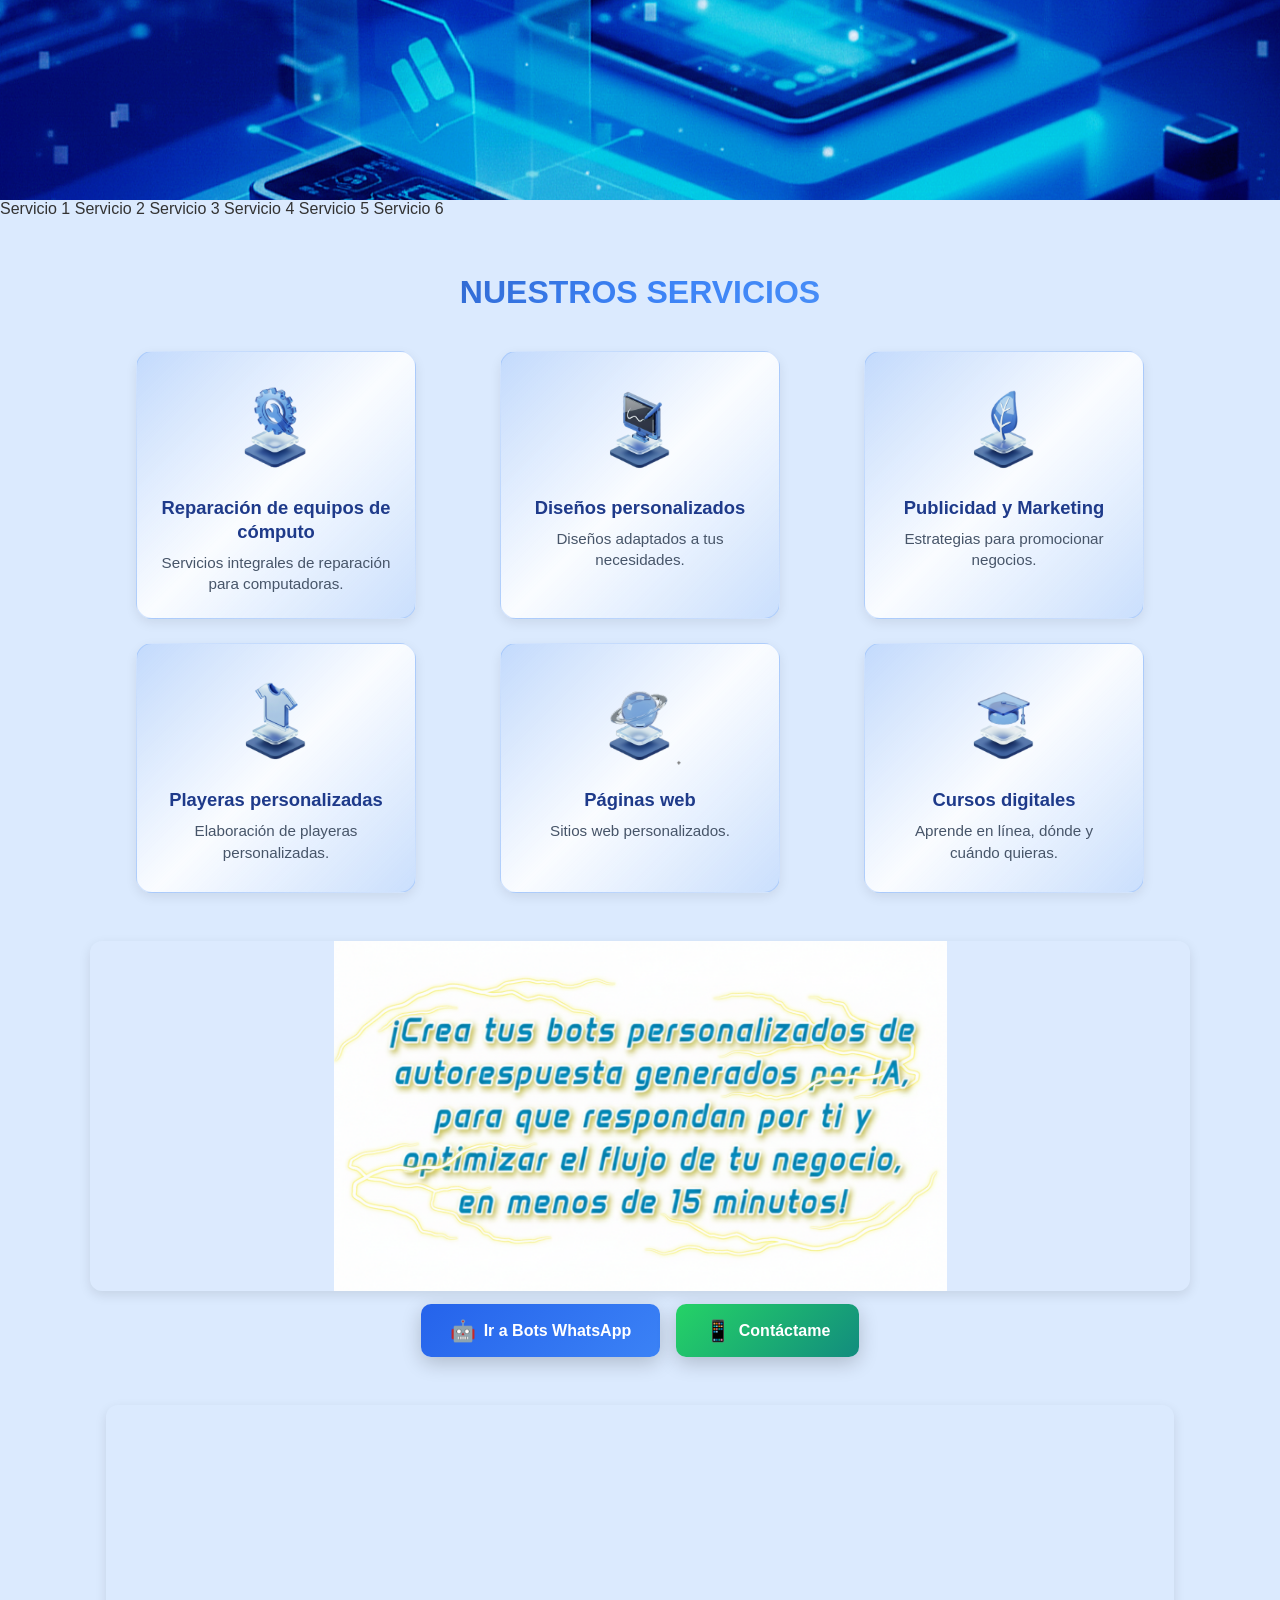
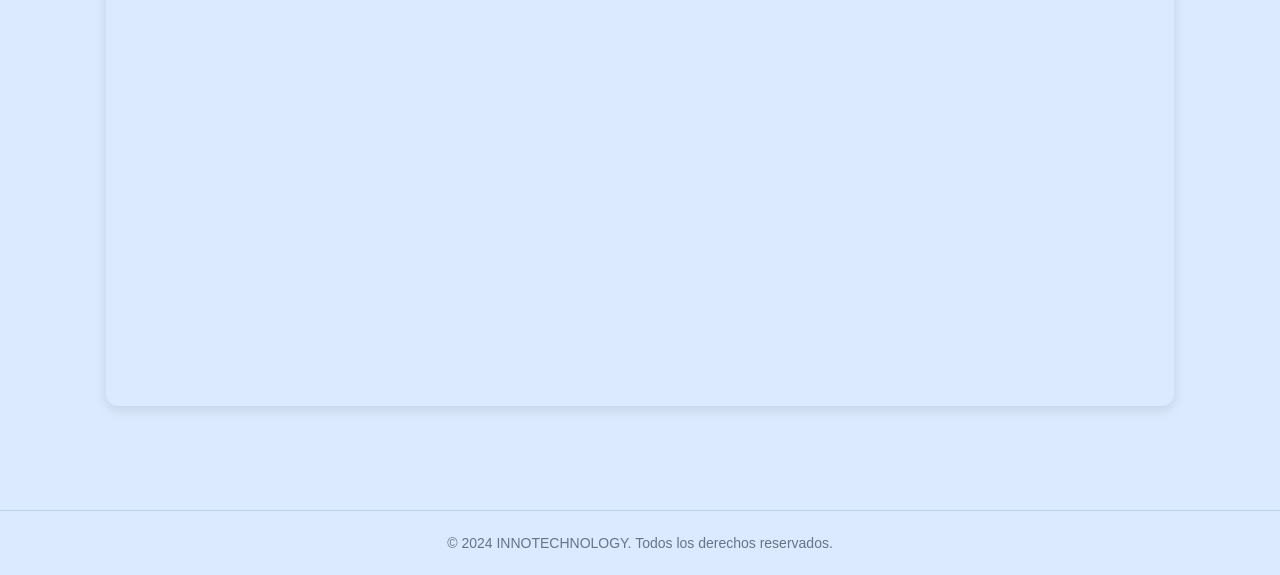
==== index.html @ 69452b07 "Refactor index.html with navigation and lazy loading Added navigation buttons for services and impro" ====
<!DOCTYPE html>
<html lang="es">
  <head>
    <meta charset="UTF-8" />
    <meta name="viewport" content="width=device-width, initial-scale=1.0" />
    <title>Innotechnology</title>
    <link rel="stylesheet" href="styles.css" />
  </head>
  <body>
    <div class="contenedor-principal">

      <!-- HEADER -->
      <header
        class="header-principal"
        style="
          background-image: url(Multimediaindex/header.png);
          background-size: cover;
          background-position: center;
        "
      ></header>

      <!-- BOTONES DE SERVICIOS DEBAJO DEL HEADER -->
      <nav class="nav-servicios">
        <a href="Servicios.html" class="nav-btn">Servicio 1</a>
        <a href="Diseños.html"   class="nav-btn">Servicio 2</a>
        <a href="Marketing.html" class="nav-btn">Servicio 3</a>
        <a href="Playeras.html"  class="nav-btn">Servicio 4</a>
        <a href="Paginas.html"   class="nav-btn">Servicio 5</a>
        <a href="Cursos.html"    class="nav-btn">Servicio 6</a>
      </nav>

      <!-- MAIN -->
      <main class="main-content">

        <!-- TÍTULO -->
        <div class="titulo-seccion">
          <h2 class="titulo-servicios">NUESTROS SERVICIOS</h2>
        </div>

        <!-- GRID DE SERVICIOS -->
        <div class="grid-servicios">

          <a href="Servicios.html" class="card-servicio">
            <div class="card-inner">
              <div class="card-mirror"></div>
              <img src="Multimediaindex/Reparacionespc.png"        alt="Servicio 1" class="card-imagen" loading="lazy" />
              <h3 class="card-titulo">Reparación de equipos de cómputo</h3>
              <p class="card-descripcion">Servicios integrales de reparación para computadoras.</p>
            </div>
          </a>

          <a href="Diseños.html" class="card-servicio">
            <div class="card-inner">
              <div class="card-mirror"></div>
              <img src="Multimediaindex/Diseñosperzonalizados.png" alt="Servicio 2" class="card-imagen" loading="lazy" />
              <h3 class="card-titulo">Diseños personalizados</h3>
              <p class="card-descripcion">Diseños adaptados a tus necesidades.</p>
            </div>
          </a>

          <a href="Marketing.html" class="card-servicio">
            <div class="card-inner">
              <div class="card-mirror"></div>
              <img src="Multimediaindex/Publicidadymarketing.png"  alt="Servicio 3" class="card-imagen" loading="lazy" />
              <h3 class="card-titulo">Publicidad y Marketing</h3>
              <p class="card-descripcion">Estrategias para promocionar negocios.</p>
            </div>
          </a>

          <a href="Playeras.html" class="card-servicio">
            <div class="card-inner">
              <div class="card-mirror"></div>
              <img src="Multimediaindex/Playerassublimadas.png"    alt="Servicio 4" class="card-imagen" loading="lazy" />
              <h3 class="card-titulo">Playeras personalizadas</h3>
              <p class="card-descripcion">Elaboración de playeras personalizadas.</p>
            </div>
          </a>

          <a href="Paginas.html" class="card-servicio">
            <div class="card-inner">
              <div class="card-mirror"></div>
              <img src="Multimediaindex/Paginasweb.png"            alt="Servicio 5" class="card-imagen" loading="lazy" />
              <h3 class="card-titulo">Páginas web</h3>
              <p class="card-descripcion">Sitios web personalizados.</p>
            </div>
          </a>

          <a href="Cursos.html" class="card-servicio">
            <div class="card-inner">
              <div class="card-mirror"></div>
              <img src="Multimediaindex/Cursosdigitales.png"       alt="Servicio 6" class="card-imagen" loading="lazy" />
              <h3 class="card-titulo">Cursos digitales</h3>
              <p class="card-descripcion">Aprende en línea, dónde y cuándo quieras.</p>
            </div>
          </a>

        </div>
        <!-- FIN GRID -->

        <!-- CARRUSEL BANNER -->
        <section class="banner-container">
          <div class="banner-slide active" style="background-image: url(Multimediaindex/Banner1.jpg)"></div>
          <div class="banner-slide"        style="background-image: url(Multimediaindex/Banner2.jpg)"></div>
        </section>

        <!-- BOTONES BANNER -->
        <div class="botones-container">
          <a href="Botswhats.html" class="boton boton-bots">
            <span class="boton-icono">🤖</span>
            <span>Ir a Bots WhatsApp</span>
          </a>
          <a href="https://wa.me/524791449771" target="_blank" class="boton boton-whatsapp">
            <span class="boton-icono">📱</span>
            <span>Contáctame</span>
          </a>
        </div>

        <!-- VIDEO -->
        <section class="video-container">
          <div class="video-responsive">
            <iframe
              class="video-block"
              src="https://www.youtube.com/embed/8_dwAbOvHZw?autoplay=1&mute=1&loop=1&playlist=8_dwAbOvHZw&controls=0"
              frameborder="0"
              allow="accelerometer; autoplay; clipboard-write; encrypted-media; gyroscope; picture-in-picture"
              allowfullscreen
              loading="lazy"
              referrerpolicy="strict-origin-when-cross-origin"
            ></iframe>
          </div>
        </section>

      </main>

      <!-- FOOTER -->
      <footer class="footer-principal">
        &copy; 2024 INNOTECHNOLOGY. Todos los derechos reservados.
      </footer>

    </div>

    <script>
      // Carrusel banner
      const slides = document.querySelectorAll(".banner-slide");
      let current = 0;
      setInterval(() => {
        slides[current].classList.remove("active");
        current = (current + 1) % slides.length;
        slides[current].classList.add("active");
      }, 5000);

      // Animación de entrada de cards al hacer scroll
      const cards = document.querySelectorAll(".card-servicio");
      const observer = new IntersectionObserver((entries) => {
        entries.forEach(entry => {
          if (entry.isIntersecting) {
            entry.target.classList.add("visible");
            observer.unobserve(entry.target);
          }
        });
      }, { threshold: 0.15 });
      cards.forEach(c => observer.observe(c));
    </script>
  </body>
</html>
---- styles.css ----
/* ===========================
   RESET BÁSICO
   =========================== */
* {
  margin: 0;
  padding: 0;
  box-sizing: border-box;
}

html,
body {
  height: 100%;
  width: 100%;
}

body {
  font-family: Arial, Helvetica, sans-serif;
  background: #ffffff; /* Fondo azul claro uniforme */
  color: #333;
  overflow-x: hidden;
}

a {
  text-decoration: none;
  color: inherit;
}

/* ===========================
   CONTENEDOR PRINCIPAL
   =========================== */
.contenedor-principal {
  min-height: 100vh;
  width: 100%;
  background: #dbeafe; /* Asegura fondo uniforme */
}

/* ===========================
   HEADER
   =========================== */
.header-principal {
  height: 200px;
  width: 100%;
  overflow: hidden;
  background-size: cover;
  background-position: center;
  display: block;
}

/* ===========================
   MAIN CONTENT
   =========================== */
.main-content {
  padding: 1.5rem 1rem;
  width: 100%;
  max-width: 1200px;
  margin: 0 auto;
}

/* ===========================
   TÍTULO PRINCIPAL
   =========================== */
.titulo-seccion {
  text-align: center;
  margin: 2rem 0 2.5rem 0;
}

.titulo-servicios {
  font-size: 2rem;
  font-weight: 900;
  background: linear-gradient(135deg, #1e3a8a 0%, #3b82f6 50%, #60a5fa 100%);
  -webkit-background-clip: text;
  -webkit-text-fill-color: transparent;
  background-clip: text;
}

/* ===========================
   GRID DE SERVICIOS - CORREGIDO ✅
   =========================== */
.grid-servicios {
  display: grid;
  grid-template-columns: 1fr; /* 1 columna en móvil */
  gap: 1.5rem;
  max-width: 1100px;
  margin: 0 auto 3rem auto;
  padding: 0 1rem;
}

@media (min-width: 768px) {
  .grid-servicios {
    grid-template-columns: repeat(2, 1fr);
    gap: 1.5rem;
  }
}

@media (min-width: 1024px) {
  .grid-servicios {
    grid-template-columns: repeat(3, 1fr);
    gap: 1.5rem;
  }
}

/* ===========================
   CARDS DE SERVICIOS - MEJORADAS ✅
   =========================== */
.card-servicio {
  width: 100%;
  max-width: 100%; /* Ocupa todo el ancho en móvil */
  margin: 0 auto;
  background: linear-gradient(
    135deg,
    rgba(59, 130, 246, 0.15) 0%,
    rgba(255, 255, 255, 0.85) 50%,
    rgba(59, 130, 246, 0.1) 100%
  );
  border-radius: 1rem;
  padding: 1.5rem;
  text-align: center;
  transition: transform 0.3s ease, box-shadow 0.3s ease;
  box-shadow: 0 4px 12px rgba(0, 0, 0, 0.08);
  border: 1px solid rgba(59, 130, 246, 0.2);
  display: flex;
  flex-direction: column;
  align-items: center;
  min-height: 250px;
}

@media (min-width: 768px) {
  .card-servicio {
    max-width: 280px; /* Tamaño controlado en tablets y desktop */
  }
}

.card-servicio:hover {
  transform: translateY(-8px) scale(1.02);
  box-shadow: 0 8px 24px rgba(0, 0, 0, 0.12);
}

.card-imagen {
  width: 100px;
  height: 100px;
  margin-bottom: 1rem;
  object-fit: contain;
}

.card-titulo {
  font-size: 1.15rem;
  font-weight: 800;
  color: #1e3a8a;
  margin-bottom: 0.5rem;
  line-height: 1.3;
}

.card-descripcion {
  font-size: 0.95rem;
  color: #475569;
  line-height: 1.4;
}

/* ===========================
   BANNER CON CARRUSEL - OPTIMIZADO ✅
   =========================== */
.banner-container {
  position: relative;
  width: 100%;
  max-width: 1100px;
  height: 180px; /* Altura más proporcional en móvil */
  margin: 2rem auto 0.5rem auto;
  border-radius: 12px;
  overflow: hidden;
  box-shadow: 0 4px 12px rgba(0, 0, 0, 0.1);
  background-color: transparent;
}

@media (min-width: 768px) {
  .banner-container {
    height: 280px; /* Más proporcional */
  }
}

@media (min-width: 1024px) {
  .banner-container {
    height: 350px; /* Proporción similar al video */
  }
}

.banner-slide {
  position: absolute;
  top: 0;
  left: 0;
  width: 100%;
  height: 100%;
  background-size: contain;
  background-position: center;
  background-repeat: no-repeat;
  background-color: rgba(219, 234, 254, 0.1);
  opacity: 0;
  transition: opacity 1s ease-in-out;
}

.banner-slide.active {
  opacity: 1;
}

/* ===========================
   BOTONES DEBAJO DEL BANNER
   =========================== */
.botones-container {
  display: flex;
  flex-wrap: wrap;
  justify-content: center;
  align-items: center;
  gap: 1rem;
  margin: 0.8rem auto 3rem auto;
  max-width: 1100px;
  padding: 0 1rem;
}

.boton {
  display: inline-flex;
  align-items: center;
  justify-content: center;
  gap: 0.5rem;
  padding: 0.9rem 1.8rem;
  font-size: 1rem;
  font-weight: 700;
  color: white;
  border-radius: 10px;
  transition: all 0.3s ease;
  box-shadow: 0 6px 20px rgba(0, 0, 0, 0.2);
  cursor: pointer;
}

.boton:hover {
  transform: translateY(-4px);
  box-shadow: 0 10px 30px rgba(0, 0, 0, 0.3);
}

.boton-icono {
  font-size: 1.3rem;
}

.boton-bots {
  background: linear-gradient(135deg, #2563eb 0%, #3b82f6 100%);
}

.boton-bots:hover {
  background: linear-gradient(135deg, #1d4ed8 0%, #2563eb 100%);
}

.boton-whatsapp {
  background: linear-gradient(135deg, #25d366 0%, #128c7e 100%);
}

.boton-whatsapp:hover {
  background: linear-gradient(135deg, #20ba5a 0%, #0e7a6a 100%);
}

/* ===========================
   VIDEO
   =========================== */
.video-container {
  max-width: 1100px;
  margin: 0 auto 3rem auto;
  padding: 0 1rem;
}

.video-responsive {
  position: relative;
  padding-bottom: 56.25%; /* Proporción 16:9 */
  height: 0;
  overflow: hidden;
  border-radius: 12px;
  box-shadow: 0 4px 12px rgba(0, 0, 0, 0.1);
}

.video-responsive iframe,
.video-block {
  position: absolute;
  top: 0;
  left: 0;
  width: 100%;
  height: 100%;
  border: 0;
  border-radius: 12px;
}

/* ===========================
   FOOTER
   =========================== */
.footer-principal {
  text-align: center;
  padding: 1.5rem;
  font-size: 0.875rem;
  color: #64748b;
  border-top: 1px solid rgba(59, 130, 246, 0.2);
  background: #dbeafe;
  margin-top: 2rem;
}
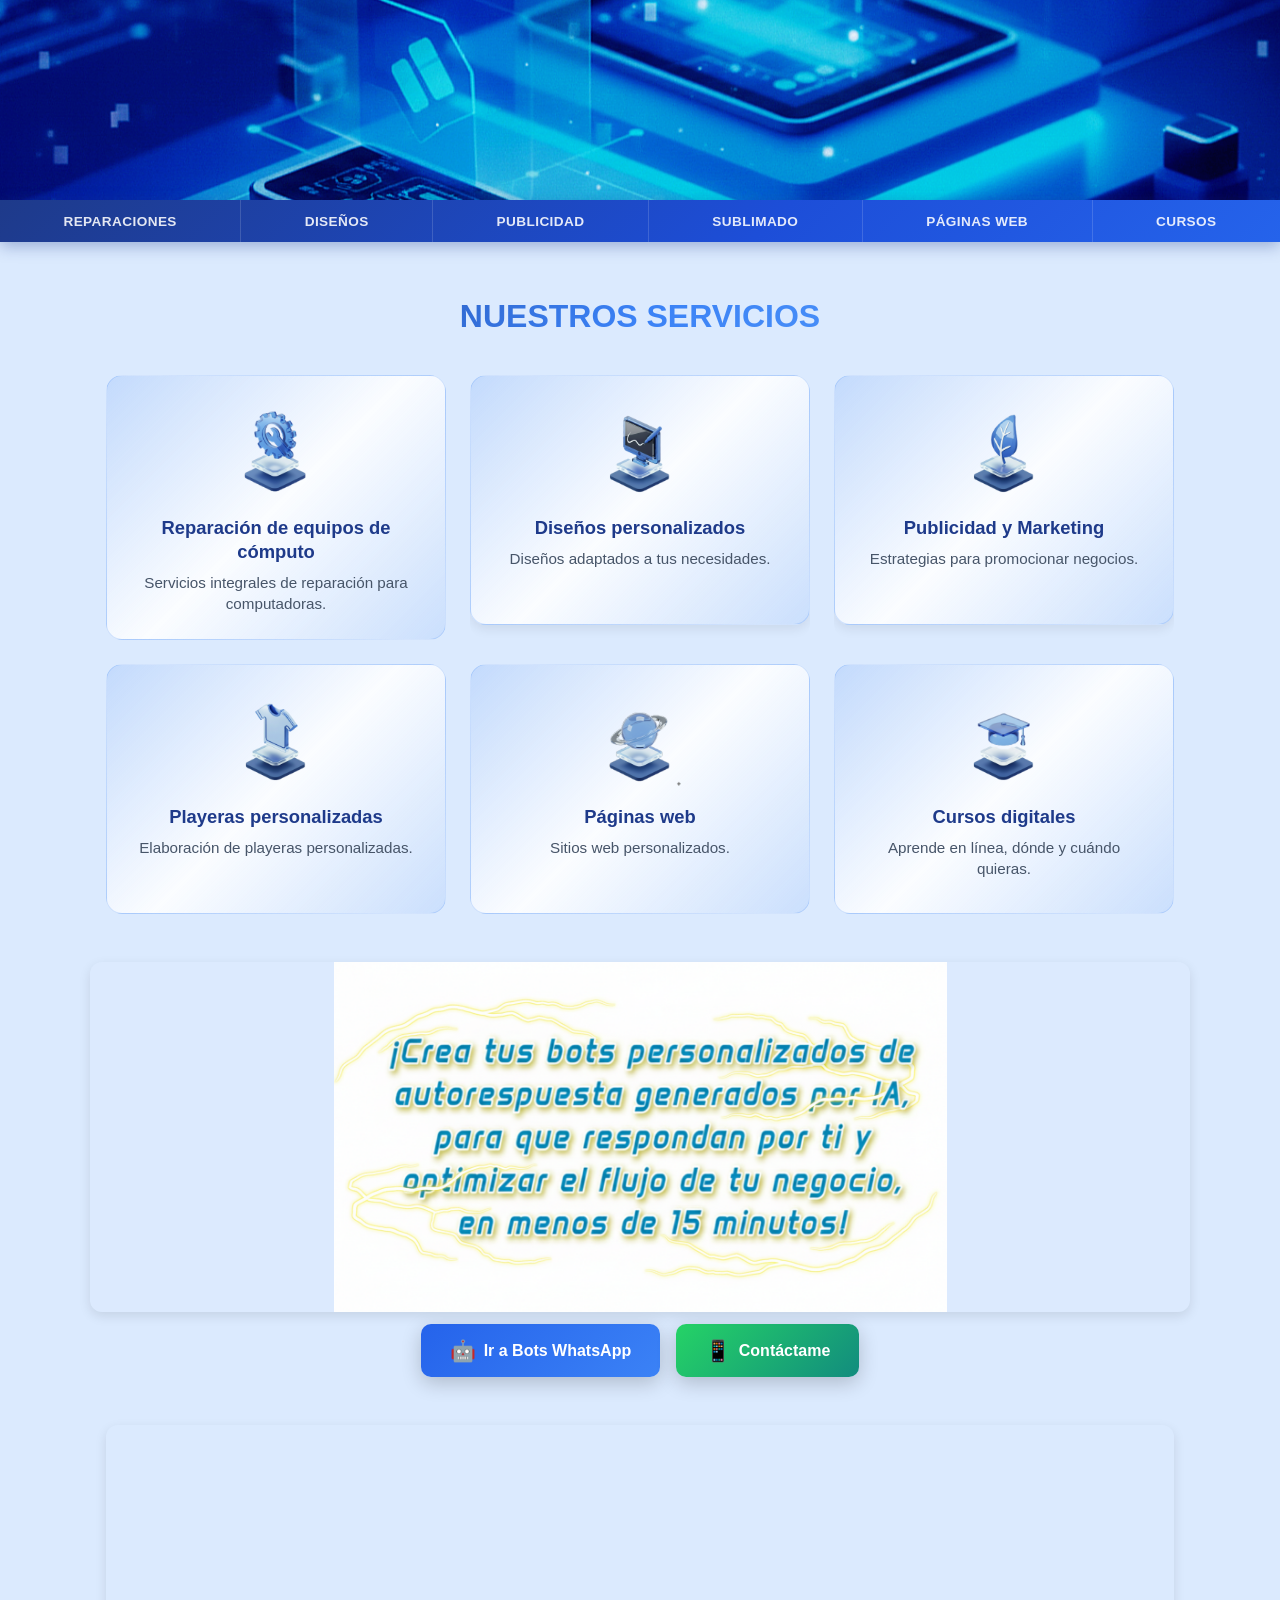
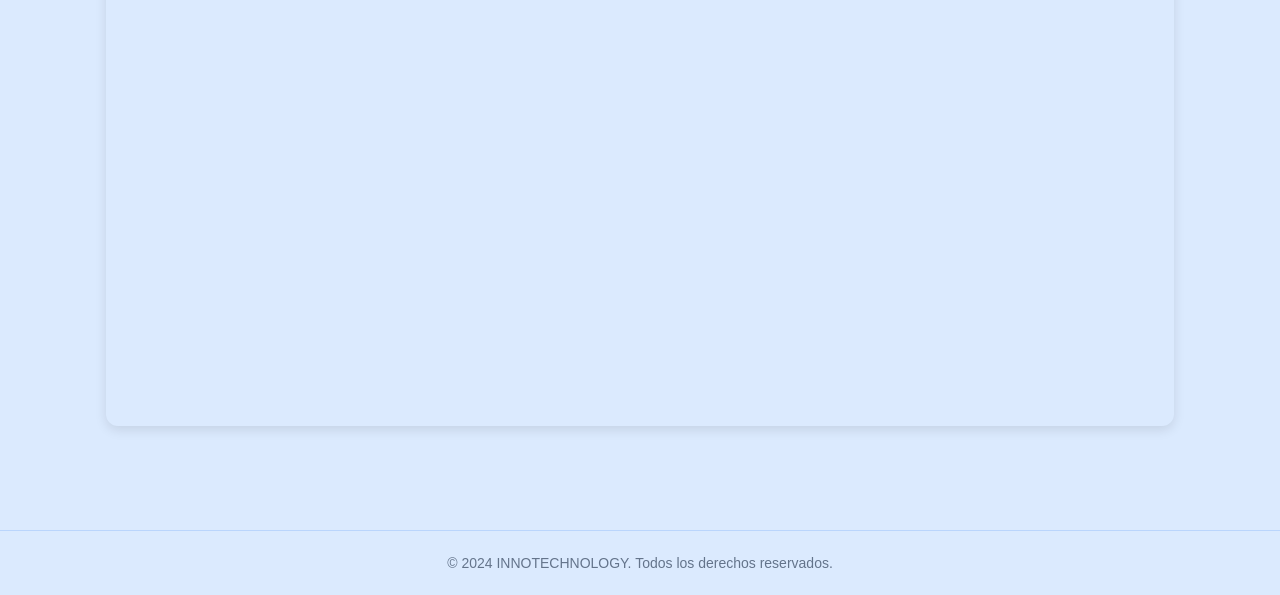
==== commit 9ad186d7: "Fix HTML encoding issues in index.html" ====
--- a/index.html
+++ b/index.html
@@ -21,12 +21,12 @@
 
       <!-- BOTONES DE SERVICIOS DEBAJO DEL HEADER -->
       <nav class="nav-servicios">
-        <a href="Servicios.html" class="nav-btn">Servicio 1</a>
-        <a href="Diseños.html"   class="nav-btn">Servicio 2</a>
-        <a href="Marketing.html" class="nav-btn">Servicio 3</a>
-        <a href="Playeras.html"  class="nav-btn">Servicio 4</a>
-        <a href="Paginas.html"   class="nav-btn">Servicio 5</a>
-        <a href="Cursos.html"    class="nav-btn">Servicio 6</a>
+        <a href="Servicios.html" class="nav-btn">Reparaciones</a>
+        <a href="Diseños.html"   class="nav-btn">Diseños</a>
+        <a href="Marketing.html" class="nav-btn">Publicidad</a>
+        <a href="Playeras.html"  class="nav-btn">Sublimado</a>
+        <a href="Paginas.html"   class="nav-btn">Páginas web</a>
+        <a href="Cursos.html"    class="nav-btn">Cursos</a>
       </nav>
 
       <!-- MAIN -->
--- a/styles.css
+++ b/styles.css
@@ -7,15 +7,14 @@
   box-sizing: border-box;
 }
 
-html,
-body {
+html, body {
   height: 100%;
   width: 100%;
 }
 
 body {
   font-family: Arial, Helvetica, sans-serif;
-  background: #ffffff; /* Fondo azul claro uniforme */
+  background: #ffffff;
   color: #333;
   overflow-x: hidden;
 }
@@ -31,7 +30,7 @@
 .contenedor-principal {
   min-height: 100vh;
   width: 100%;
-  background: #dbeafe; /* Asegura fondo uniforme */
+  background: #dbeafe;
 }
 
 /* ===========================
@@ -44,6 +43,76 @@
   background-size: cover;
   background-position: center;
   display: block;
+}
+
+/* ===========================
+   NAV DE SERVICIOS (debajo del header)
+   =========================== */
+.nav-servicios {
+  width: 100%;
+  background: linear-gradient(135deg, #1e3a8a 0%, #1d4ed8 60%, #2563eb 100%);
+  display: flex;
+  flex-wrap: nowrap;
+  overflow-x: auto;
+  gap: 0;
+  padding: 0;
+  /* oculta scrollbar pero permite scroll horizontal en móvil */
+  scrollbar-width: none;
+  -ms-overflow-style: none;
+  box-shadow: 0 4px 16px rgba(30, 58, 138, 0.35);
+}
+
+.nav-servicios::-webkit-scrollbar {
+  display: none;
+}
+
+.nav-btn {
+  flex: 1 0 auto;
+  min-width: max-content;
+  padding: 0.75rem 1.1rem;
+  font-size: 0.78rem;
+  font-weight: 700;
+  color: rgba(255,255,255,0.88);
+  text-align: center;
+  letter-spacing: 0.03em;
+  text-transform: uppercase;
+  border-right: 1px solid rgba(255,255,255,0.15);
+  transition: background 0.25s ease, color 0.25s ease, transform 0.2s ease;
+  position: relative;
+  white-space: nowrap;
+}
+
+.nav-btn:last-child {
+  border-right: none;
+}
+
+.nav-btn::after {
+  content: '';
+  position: absolute;
+  bottom: 0;
+  left: 50%;
+  transform: translateX(-50%) scaleX(0);
+  width: 70%;
+  height: 3px;
+  background: #60a5fa;
+  border-radius: 2px 2px 0 0;
+  transition: transform 0.25s ease;
+}
+
+.nav-btn:hover {
+  background: rgba(255,255,255,0.12);
+  color: #ffffff;
+}
+
+.nav-btn:hover::after {
+  transform: translateX(-50%) scaleX(1);
+}
+
+@media (min-width: 600px) {
+  .nav-btn {
+    font-size: 0.85rem;
+    padding: 0.85rem 1.4rem;
+  }
 }
 
 /* ===========================
@@ -74,11 +143,11 @@
 }
 
 /* ===========================
-   GRID DE SERVICIOS - CORREGIDO ✅
+   GRID DE SERVICIOS
    =========================== */
 .grid-servicios {
   display: grid;
-  grid-template-columns: 1fr; /* 1 columna en móvil */
+  grid-template-columns: 1fr;
   gap: 1.5rem;
   max-width: 1100px;
   margin: 0 auto 3rem auto;
@@ -88,58 +157,123 @@
 @media (min-width: 768px) {
   .grid-servicios {
     grid-template-columns: repeat(2, 1fr);
-    gap: 1.5rem;
   }
 }
 
 @media (min-width: 1024px) {
   .grid-servicios {
     grid-template-columns: repeat(3, 1fr);
-    gap: 1.5rem;
   }
 }
 
 /* ===========================
-   CARDS DE SERVICIOS - MEJORADAS ✅
+   CARDS — ENTRADA ANIMADA
    =========================== */
 .card-servicio {
   width: 100%;
-  max-width: 100%; /* Ocupa todo el ancho en móvil */
-  margin: 0 auto;
+  border-radius: 1rem;
+  overflow: hidden;
+  display: block;
+  /* entrada: empieza invisible y desplazada */
+  opacity: 0;
+  transform: translateY(30px);
+  transition: opacity 0.5s ease, transform 0.5s ease;
+}
+
+.card-servicio.visible {
+  opacity: 1;
+  transform: translateY(0);
+}
+
+/* Retraso escalonado para cada card */
+.card-servicio:nth-child(1) { transition-delay: 0.05s; }
+.card-servicio:nth-child(2) { transition-delay: 0.12s; }
+.card-servicio:nth-child(3) { transition-delay: 0.19s; }
+.card-servicio:nth-child(4) { transition-delay: 0.26s; }
+.card-servicio:nth-child(5) { transition-delay: 0.33s; }
+.card-servicio:nth-child(6) { transition-delay: 0.40s; }
+
+/* ===========================
+   CARD INNER — EFECTO ESPEJO
+   =========================== */
+.card-inner {
+  position: relative;
   background: linear-gradient(
     135deg,
     rgba(59, 130, 246, 0.15) 0%,
-    rgba(255, 255, 255, 0.85) 50%,
-    rgba(59, 130, 246, 0.1) 100%
+    rgba(255, 255, 255, 0.88) 50%,
+    rgba(59, 130, 246, 0.10) 100%
   );
   border-radius: 1rem;
   padding: 1.5rem;
   text-align: center;
-  transition: transform 0.3s ease, box-shadow 0.3s ease;
+  border: 1px solid rgba(59, 130, 246, 0.2);
   box-shadow: 0 4px 12px rgba(0, 0, 0, 0.08);
-  border: 1px solid rgba(59, 130, 246, 0.2);
+  min-height: 250px;
   display: flex;
   flex-direction: column;
   align-items: center;
-  min-height: 250px;
-}
-
-@media (min-width: 768px) {
-  .card-servicio {
-    max-width: 280px; /* Tamaño controlado en tablets y desktop */
-  }
-}
-
-.card-servicio:hover {
+  overflow: hidden;
+  transition: transform 0.35s ease, box-shadow 0.35s ease;
+}
+
+/* Reflejo tipo espejo: franja brillante que cruza la card */
+.card-mirror {
+  position: absolute;
+  top: -60%;
+  left: -75%;
+  width: 55%;
+  height: 200%;
+  background: linear-gradient(
+    105deg,
+    rgba(255,255,255,0)   0%,
+    rgba(255,255,255,0.55) 50%,
+    rgba(255,255,255,0)   100%
+  );
+  transform: skewX(-15deg);
+  pointer-events: none;
+  opacity: 0;
+  transition: opacity 0.1s;
+  /* animación automática en loop */
+  animation: mirrorSweep 4s ease-in-out infinite;
+}
+
+@keyframes mirrorSweep {
+  0%   { left: -75%; opacity: 0; }
+  10%  { opacity: 1; }
+  55%  { left: 130%;  opacity: 1; }
+  60%  { opacity: 0; }
+  100% { left: 130%;  opacity: 0; }
+}
+
+/* Cada card con distinto desfase para que no sean todas iguales */
+.card-servicio:nth-child(1) .card-mirror { animation-delay: 0s;    }
+.card-servicio:nth-child(2) .card-mirror { animation-delay: 0.65s; }
+.card-servicio:nth-child(3) .card-mirror { animation-delay: 1.30s; }
+.card-servicio:nth-child(4) .card-mirror { animation-delay: 1.95s; }
+.card-servicio:nth-child(5) .card-mirror { animation-delay: 2.60s; }
+.card-servicio:nth-child(6) .card-mirror { animation-delay: 3.25s; }
+
+/* Hover: levanta la card y acelera el reflejo */
+.card-servicio:hover .card-inner {
   transform: translateY(-8px) scale(1.02);
-  box-shadow: 0 8px 24px rgba(0, 0, 0, 0.12);
-}
-
+  box-shadow: 0 12px 30px rgba(30, 58, 138, 0.18);
+}
+
+.card-servicio:hover .card-mirror {
+  animation-duration: 1.2s;
+}
+
+/* ===========================
+   CONTENIDO INTERNO DE CARD
+   =========================== */
 .card-imagen {
   width: 100px;
   height: 100px;
   margin-bottom: 1rem;
   object-fit: contain;
+  position: relative;
+  z-index: 1;
 }
 
 .card-titulo {
@@ -148,58 +282,47 @@
   color: #1e3a8a;
   margin-bottom: 0.5rem;
   line-height: 1.3;
+  position: relative;
+  z-index: 1;
 }
 
 .card-descripcion {
   font-size: 0.95rem;
   color: #475569;
   line-height: 1.4;
-}
-
-/* ===========================
-   BANNER CON CARRUSEL - OPTIMIZADO ✅
+  position: relative;
+  z-index: 1;
+}
+
+/* ===========================
+   BANNER CARRUSEL
    =========================== */
 .banner-container {
   position: relative;
   width: 100%;
   max-width: 1100px;
-  height: 180px; /* Altura más proporcional en móvil */
+  height: 180px;
   margin: 2rem auto 0.5rem auto;
   border-radius: 12px;
   overflow: hidden;
   box-shadow: 0 4px 12px rgba(0, 0, 0, 0.1);
-  background-color: transparent;
-}
-
-@media (min-width: 768px) {
-  .banner-container {
-    height: 280px; /* Más proporcional */
-  }
-}
-
-@media (min-width: 1024px) {
-  .banner-container {
-    height: 350px; /* Proporción similar al video */
-  }
-}
+}
+
+@media (min-width: 768px)  { .banner-container { height: 280px; } }
+@media (min-width: 1024px) { .banner-container { height: 350px; } }
 
 .banner-slide {
   position: absolute;
-  top: 0;
-  left: 0;
-  width: 100%;
-  height: 100%;
+  inset: 0;
   background-size: contain;
   background-position: center;
   background-repeat: no-repeat;
-  background-color: rgba(219, 234, 254, 0.1);
+  background-color: rgba(219,234,254,0.1);
   opacity: 0;
   transition: opacity 1s ease-in-out;
 }
 
-.banner-slide.active {
-  opacity: 1;
-}
+.banner-slide.active { opacity: 1; }
 
 /* ===========================
    BOTONES DEBAJO DEL BANNER
@@ -208,7 +331,6 @@
   display: flex;
   flex-wrap: wrap;
   justify-content: center;
-  align-items: center;
   gap: 1rem;
   margin: 0.8rem auto 3rem auto;
   max-width: 1100px;
@@ -226,23 +348,20 @@
   color: white;
   border-radius: 10px;
   transition: all 0.3s ease;
-  box-shadow: 0 6px 20px rgba(0, 0, 0, 0.2);
+  box-shadow: 0 6px 20px rgba(0,0,0,0.2);
   cursor: pointer;
 }
 
 .boton:hover {
   transform: translateY(-4px);
-  box-shadow: 0 10px 30px rgba(0, 0, 0, 0.3);
-}
-
-.boton-icono {
-  font-size: 1.3rem;
-}
+  box-shadow: 0 10px 30px rgba(0,0,0,0.3);
+}
+
+.boton-icono { font-size: 1.3rem; }
 
 .boton-bots {
   background: linear-gradient(135deg, #2563eb 0%, #3b82f6 100%);
 }
-
 .boton-bots:hover {
   background: linear-gradient(135deg, #1d4ed8 0%, #2563eb 100%);
 }
@@ -250,7 +369,6 @@
 .boton-whatsapp {
   background: linear-gradient(135deg, #25d366 0%, #128c7e 100%);
 }
-
 .boton-whatsapp:hover {
   background: linear-gradient(135deg, #20ba5a 0%, #0e7a6a 100%);
 }
@@ -266,18 +384,17 @@
 
 .video-responsive {
   position: relative;
-  padding-bottom: 56.25%; /* Proporción 16:9 */
+  padding-bottom: 56.25%;
   height: 0;
   overflow: hidden;
   border-radius: 12px;
-  box-shadow: 0 4px 12px rgba(0, 0, 0, 0.1);
+  box-shadow: 0 4px 12px rgba(0,0,0,0.1);
 }
 
 .video-responsive iframe,
 .video-block {
   position: absolute;
-  top: 0;
-  left: 0;
+  inset: 0;
   width: 100%;
   height: 100%;
   border: 0;
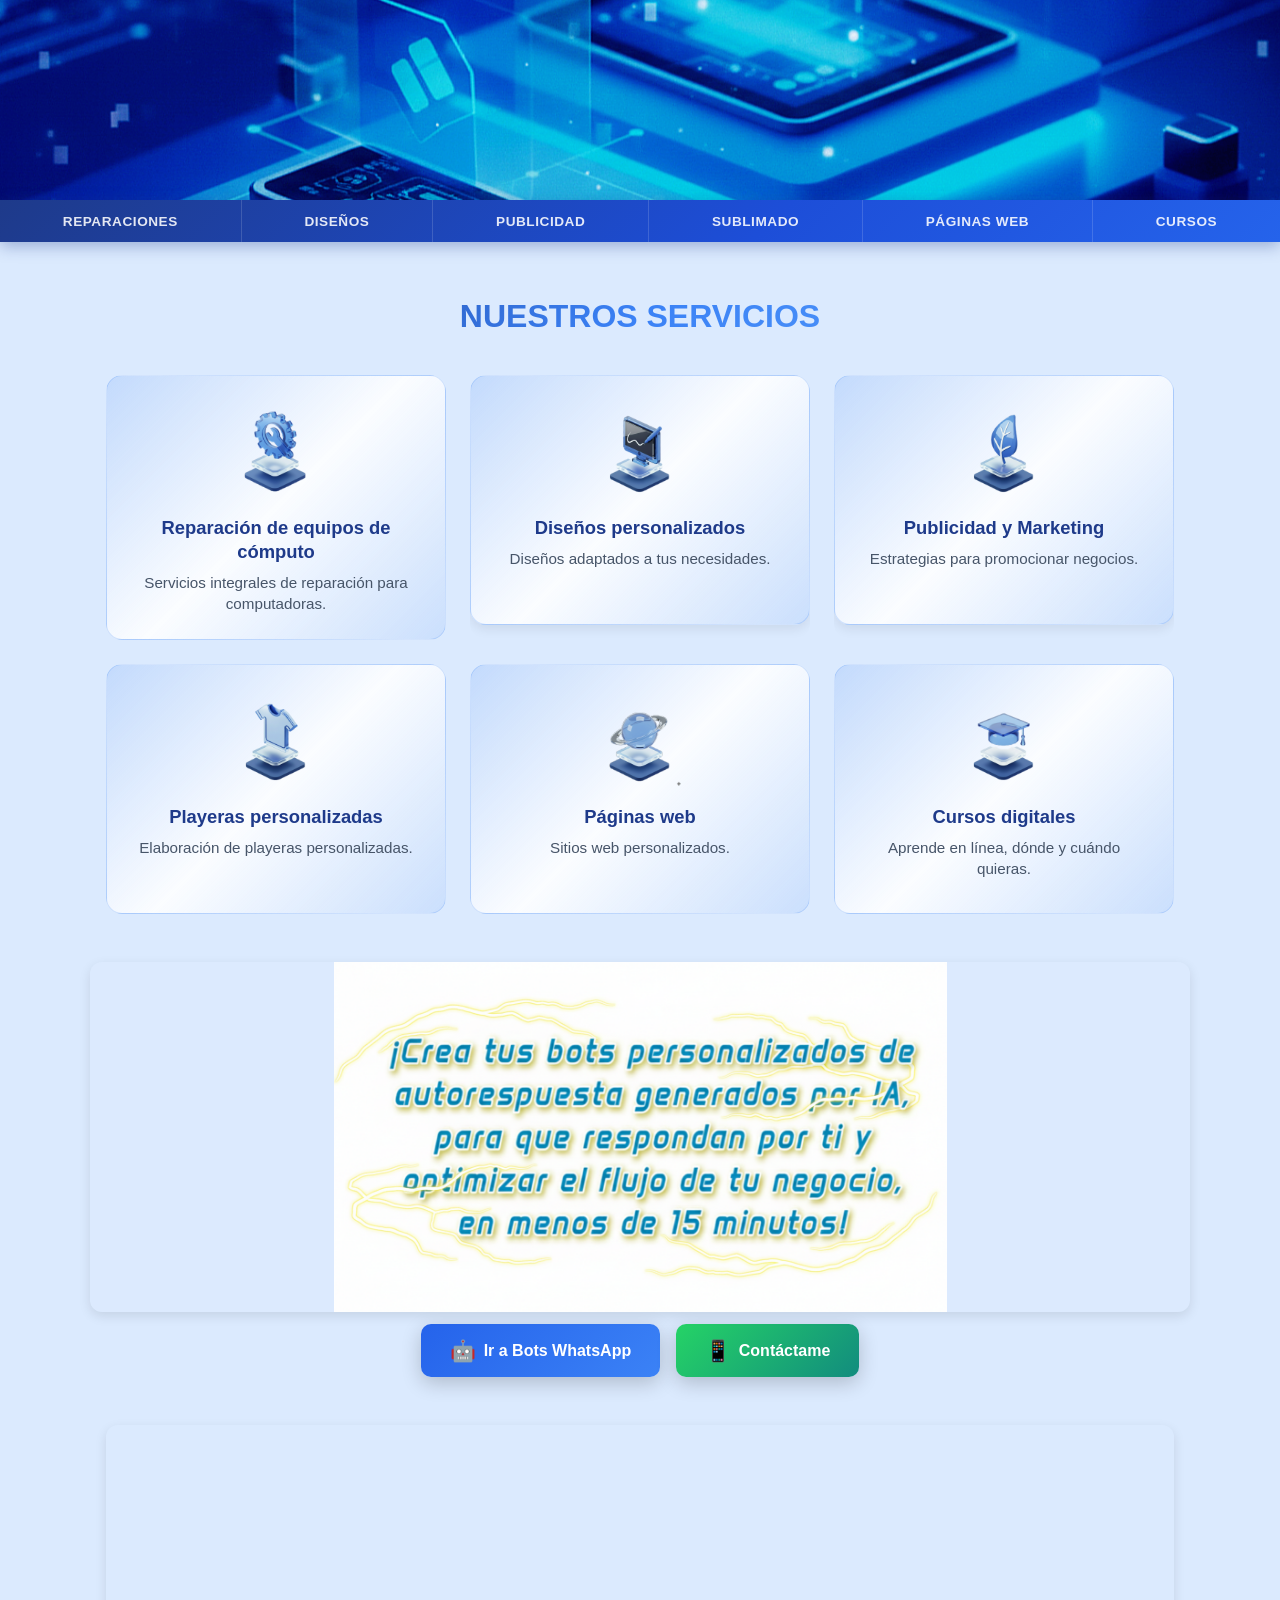
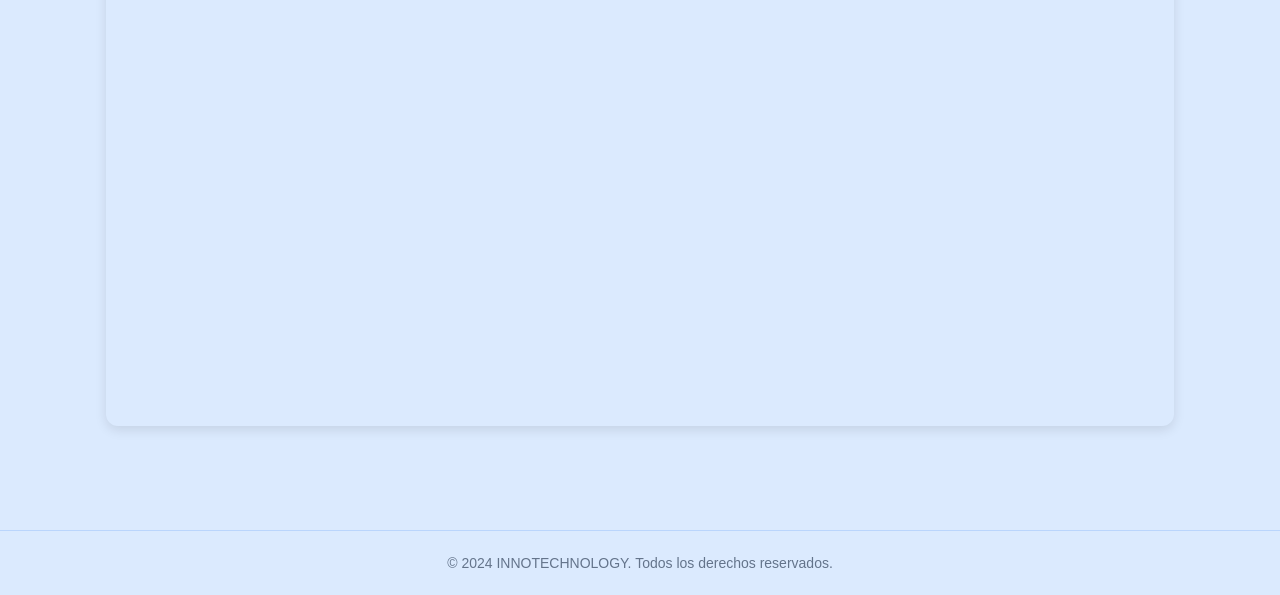
==== commit 6cffb97d: "Add files via upload" ====
--- a/index.html
+++ b/index.html
@@ -1,165 +1,165 @@
-<!DOCTYPE html>
-<html lang="es">
-  <head>
-    <meta charset="UTF-8" />
-    <meta name="viewport" content="width=device-width, initial-scale=1.0" />
-    <title>Innotechnology</title>
-    <link rel="stylesheet" href="styles.css" />
-  </head>
-  <body>
-    <div class="contenedor-principal">
-
-      <!-- HEADER -->
-      <header
-        class="header-principal"
-        style="
-          background-image: url(Multimediaindex/header.png);
-          background-size: cover;
-          background-position: center;
-        "
-      ></header>
-
-      <!-- BOTONES DE SERVICIOS DEBAJO DEL HEADER -->
-      <nav class="nav-servicios">
-        <a href="Servicios.html" class="nav-btn">Reparaciones</a>
-        <a href="Diseños.html"   class="nav-btn">Diseños</a>
-        <a href="Marketing.html" class="nav-btn">Publicidad</a>
-        <a href="Playeras.html"  class="nav-btn">Sublimado</a>
-        <a href="Paginas.html"   class="nav-btn">Páginas web</a>
-        <a href="Cursos.html"    class="nav-btn">Cursos</a>
-      </nav>
-
-      <!-- MAIN -->
-      <main class="main-content">
-
-        <!-- TÍTULO -->
-        <div class="titulo-seccion">
-          <h2 class="titulo-servicios">NUESTROS SERVICIOS</h2>
-        </div>
-
-        <!-- GRID DE SERVICIOS -->
-        <div class="grid-servicios">
-
-          <a href="Servicios.html" class="card-servicio">
-            <div class="card-inner">
-              <div class="card-mirror"></div>
-              <img src="Multimediaindex/Reparacionespc.png"        alt="Servicio 1" class="card-imagen" loading="lazy" />
-              <h3 class="card-titulo">Reparación de equipos de cómputo</h3>
-              <p class="card-descripcion">Servicios integrales de reparación para computadoras.</p>
-            </div>
-          </a>
-
-          <a href="Diseños.html" class="card-servicio">
-            <div class="card-inner">
-              <div class="card-mirror"></div>
-              <img src="Multimediaindex/Diseñosperzonalizados.png" alt="Servicio 2" class="card-imagen" loading="lazy" />
-              <h3 class="card-titulo">Diseños personalizados</h3>
-              <p class="card-descripcion">Diseños adaptados a tus necesidades.</p>
-            </div>
-          </a>
-
-          <a href="Marketing.html" class="card-servicio">
-            <div class="card-inner">
-              <div class="card-mirror"></div>
-              <img src="Multimediaindex/Publicidadymarketing.png"  alt="Servicio 3" class="card-imagen" loading="lazy" />
-              <h3 class="card-titulo">Publicidad y Marketing</h3>
-              <p class="card-descripcion">Estrategias para promocionar negocios.</p>
-            </div>
-          </a>
-
-          <a href="Playeras.html" class="card-servicio">
-            <div class="card-inner">
-              <div class="card-mirror"></div>
-              <img src="Multimediaindex/Playerassublimadas.png"    alt="Servicio 4" class="card-imagen" loading="lazy" />
-              <h3 class="card-titulo">Playeras personalizadas</h3>
-              <p class="card-descripcion">Elaboración de playeras personalizadas.</p>
-            </div>
-          </a>
-
-          <a href="Paginas.html" class="card-servicio">
-            <div class="card-inner">
-              <div class="card-mirror"></div>
-              <img src="Multimediaindex/Paginasweb.png"            alt="Servicio 5" class="card-imagen" loading="lazy" />
-              <h3 class="card-titulo">Páginas web</h3>
-              <p class="card-descripcion">Sitios web personalizados.</p>
-            </div>
-          </a>
-
-          <a href="Cursos.html" class="card-servicio">
-            <div class="card-inner">
-              <div class="card-mirror"></div>
-              <img src="Multimediaindex/Cursosdigitales.png"       alt="Servicio 6" class="card-imagen" loading="lazy" />
-              <h3 class="card-titulo">Cursos digitales</h3>
-              <p class="card-descripcion">Aprende en línea, dónde y cuándo quieras.</p>
-            </div>
-          </a>
-
-        </div>
-        <!-- FIN GRID -->
-
-        <!-- CARRUSEL BANNER -->
-        <section class="banner-container">
-          <div class="banner-slide active" style="background-image: url(Multimediaindex/Banner1.jpg)"></div>
-          <div class="banner-slide"        style="background-image: url(Multimediaindex/Banner2.jpg)"></div>
-        </section>
-
-        <!-- BOTONES BANNER -->
-        <div class="botones-container">
-          <a href="Botswhats.html" class="boton boton-bots">
-            <span class="boton-icono">🤖</span>
-            <span>Ir a Bots WhatsApp</span>
-          </a>
-          <a href="https://wa.me/524791449771" target="_blank" class="boton boton-whatsapp">
-            <span class="boton-icono">📱</span>
-            <span>Contáctame</span>
-          </a>
-        </div>
-
-        <!-- VIDEO -->
-        <section class="video-container">
-          <div class="video-responsive">
-            <iframe
-              class="video-block"
-              src="https://www.youtube.com/embed/8_dwAbOvHZw?autoplay=1&mute=1&loop=1&playlist=8_dwAbOvHZw&controls=0"
-              frameborder="0"
-              allow="accelerometer; autoplay; clipboard-write; encrypted-media; gyroscope; picture-in-picture"
-              allowfullscreen
-              loading="lazy"
-              referrerpolicy="strict-origin-when-cross-origin"
-            ></iframe>
-          </div>
-        </section>
-
-      </main>
-
-      <!-- FOOTER -->
-      <footer class="footer-principal">
-        &copy; 2024 INNOTECHNOLOGY. Todos los derechos reservados.
-      </footer>
-
-    </div>
-
-    <script>
-      // Carrusel banner
-      const slides = document.querySelectorAll(".banner-slide");
-      let current = 0;
-      setInterval(() => {
-        slides[current].classList.remove("active");
-        current = (current + 1) % slides.length;
-        slides[current].classList.add("active");
-      }, 5000);
-
-      // Animación de entrada de cards al hacer scroll
-      const cards = document.querySelectorAll(".card-servicio");
-      const observer = new IntersectionObserver((entries) => {
-        entries.forEach(entry => {
-          if (entry.isIntersecting) {
-            entry.target.classList.add("visible");
-            observer.unobserve(entry.target);
-          }
-        });
-      }, { threshold: 0.15 });
-      cards.forEach(c => observer.observe(c));
-    </script>
-  </body>
-</html>
+<!DOCTYPE html>
+<html lang="es">
+  <head>
+    <meta charset="UTF-8" />
+    <meta name="viewport" content="width=device-width, initial-scale=1.0" />
+    <title>Innotechnology</title>
+    <link rel="stylesheet" href="styles.css" />
+  </head>
+  <body>
+    <div class="contenedor-principal">
+
+      <!-- HEADER -->
+      <header
+        class="header-principal"
+        style="
+          background-image: url(Multimediaindex/header.png);
+          background-size: cover;
+          background-position: center;
+        "
+      ></header>
+
+      <!-- NAV -->
+      <nav class="nav-servicios">
+        <a href="serviciosreparacion.html" class="nav-btn">Reparaciones</a>
+        <a href="Diseñospersonalizados.html" class="nav-btn">Diseños</a>
+        <a href="Publicidadymarketing.html"  class="nav-btn">Publicidad</a>
+        <a href="Sublidadoplayeras.html"     class="nav-btn">Sublimado</a>
+        <a href="Páginasweb.html"            class="nav-btn">Páginas web</a>
+        <a href="Cursosdigitales.html"       class="nav-btn">Cursos</a>
+      </nav>
+
+      <!-- MAIN -->
+      <main class="main-content">
+
+        <!-- TÍTULO -->
+        <div class="titulo-seccion">
+          <h2 class="titulo-servicios">NUESTROS SERVICIOS</h2>
+        </div>
+
+        <!-- GRID DE SERVICIOS -->
+        <div class="grid-servicios">
+
+          <a href="serviciosreparacion.html" class="card-servicio">
+            <div class="card-inner">
+              <div class="card-mirror"></div>
+              <img src="Multimediaindex/Reparacionespc.png" alt="Reparaciones" class="card-imagen" loading="lazy" />
+              <h3 class="card-titulo">Reparación de equipos de cómputo</h3>
+              <p class="card-descripcion">Servicios integrales de reparación para computadoras.</p>
+            </div>
+          </a>
+
+          <a href="Diseñospersonalizados.html" class="card-servicio">
+            <div class="card-inner">
+              <div class="card-mirror"></div>
+              <img src="Multimediaindex/Diseñosperzonalizados.png" alt="Diseños" class="card-imagen" loading="lazy" />
+              <h3 class="card-titulo">Diseños personalizados</h3>
+              <p class="card-descripcion">Diseños adaptados a tus necesidades.</p>
+            </div>
+          </a>
+
+          <a href="Publicidadymarketing.html" class="card-servicio">
+            <div class="card-inner">
+              <div class="card-mirror"></div>
+              <img src="Multimediaindex/Publicidadymarketing.png" alt="Publicidad" class="card-imagen" loading="lazy" />
+              <h3 class="card-titulo">Publicidad y Marketing</h3>
+              <p class="card-descripcion">Estrategias para promocionar negocios.</p>
+            </div>
+          </a>
+
+          <a href="Sublidadoplayeras.html" class="card-servicio">
+            <div class="card-inner">
+              <div class="card-mirror"></div>
+              <img src="Multimediaindex/Playerassublimadas.png" alt="Sublimado" class="card-imagen" loading="lazy" />
+              <h3 class="card-titulo">Playeras personalizadas</h3>
+              <p class="card-descripcion">Elaboración de playeras personalizadas.</p>
+            </div>
+          </a>
+
+          <a href="Páginasweb.html" class="card-servicio">
+            <div class="card-inner">
+              <div class="card-mirror"></div>
+              <img src="Multimediaindex/Paginasweb.png" alt="Páginas web" class="card-imagen" loading="lazy" />
+              <h3 class="card-titulo">Páginas web</h3>
+              <p class="card-descripcion">Sitios web personalizados.</p>
+            </div>
+          </a>
+
+          <a href="Cursosdigitales.html" class="card-servicio">
+            <div class="card-inner">
+              <div class="card-mirror"></div>
+              <img src="Multimediaindex/Cursosdigitales.png" alt="Cursos" class="card-imagen" loading="lazy" />
+              <h3 class="card-titulo">Cursos digitales</h3>
+              <p class="card-descripcion">Aprende en línea, dónde y cuándo quieras.</p>
+            </div>
+          </a>
+
+        </div>
+        <!-- FIN GRID -->
+
+        <!-- CARRUSEL BANNER -->
+        <section class="banner-container">
+          <div class="banner-slide active" style="background-image: url(Multimediaindex/Banner1.jpg)"></div>
+          <div class="banner-slide"        style="background-image: url(Multimediaindex/Banner2.jpg)"></div>
+        </section>
+
+        <!-- BOTONES BANNER -->
+        <div class="botones-container">
+          <a href="Botswhats.html" class="boton boton-bots">
+            <span class="boton-icono">🤖</span>
+            <span>Ir a Bots WhatsApp</span>
+          </a>
+          <a href="https://wa.me/524791449771" target="_blank" class="boton boton-whatsapp">
+            <span class="boton-icono">📱</span>
+            <span>Contáctame</span>
+          </a>
+        </div>
+
+        <!-- VIDEO -->
+        <section class="video-container">
+          <div class="video-responsive">
+            <iframe
+              class="video-block"
+              src="https://www.youtube.com/embed/8_dwAbOvHZw?autoplay=1&mute=1&loop=1&playlist=8_dwAbOvHZw&controls=0"
+              frameborder="0"
+              allow="accelerometer; autoplay; clipboard-write; encrypted-media; gyroscope; picture-in-picture"
+              allowfullscreen
+              loading="lazy"
+              referrerpolicy="strict-origin-when-cross-origin"
+            ></iframe>
+          </div>
+        </section>
+
+      </main>
+
+      <!-- FOOTER -->
+      <footer class="footer-principal">
+        &copy; 2024 INNOTECHNOLOGY. Todos los derechos reservados.
+      </footer>
+
+    </div>
+
+    <script>
+      // Carrusel banner
+      const slides = document.querySelectorAll(".banner-slide");
+      let current = 0;
+      setInterval(() => {
+        slides[current].classList.remove("active");
+        current = (current + 1) % slides.length;
+        slides[current].classList.add("active");
+      }, 5000);
+
+      // Animación de entrada de cards al hacer scroll
+      const cards = document.querySelectorAll(".card-servicio");
+      const observer = new IntersectionObserver((entries) => {
+        entries.forEach(entry => {
+          if (entry.isIntersecting) {
+            entry.target.classList.add("visible");
+            observer.unobserve(entry.target);
+          }
+        });
+      }, { threshold: 0.15 });
+      cards.forEach(c => observer.observe(c));
+    </script>
+  </body>
+</html>
--- a/styles.css
+++ b/styles.css
@@ -1,415 +1,416 @@
-/* ===========================
-   RESET BÁSICO
-   =========================== */
-* {
-  margin: 0;
-  padding: 0;
-  box-sizing: border-box;
-}
-
-html, body {
-  height: 100%;
-  width: 100%;
-}
-
-body {
-  font-family: Arial, Helvetica, sans-serif;
-  background: #ffffff;
-  color: #333;
-  overflow-x: hidden;
-}
-
-a {
-  text-decoration: none;
-  color: inherit;
-}
-
-/* ===========================
-   CONTENEDOR PRINCIPAL
-   =========================== */
-.contenedor-principal {
-  min-height: 100vh;
-  width: 100%;
-  background: #dbeafe;
-}
-
-/* ===========================
-   HEADER
-   =========================== */
-.header-principal {
-  height: 200px;
-  width: 100%;
-  overflow: hidden;
-  background-size: cover;
-  background-position: center;
-  display: block;
-}
-
-/* ===========================
-   NAV DE SERVICIOS (debajo del header)
-   =========================== */
-.nav-servicios {
-  width: 100%;
-  background: linear-gradient(135deg, #1e3a8a 0%, #1d4ed8 60%, #2563eb 100%);
-  display: flex;
-  flex-wrap: nowrap;
-  overflow-x: auto;
-  gap: 0;
-  padding: 0;
-  /* oculta scrollbar pero permite scroll horizontal en móvil */
-  scrollbar-width: none;
-  -ms-overflow-style: none;
-  box-shadow: 0 4px 16px rgba(30, 58, 138, 0.35);
-}
-
-.nav-servicios::-webkit-scrollbar {
-  display: none;
-}
-
-.nav-btn {
-  flex: 1 0 auto;
-  min-width: max-content;
-  padding: 0.75rem 1.1rem;
-  font-size: 0.78rem;
-  font-weight: 700;
-  color: rgba(255,255,255,0.88);
-  text-align: center;
-  letter-spacing: 0.03em;
-  text-transform: uppercase;
-  border-right: 1px solid rgba(255,255,255,0.15);
-  transition: background 0.25s ease, color 0.25s ease, transform 0.2s ease;
-  position: relative;
-  white-space: nowrap;
-}
-
-.nav-btn:last-child {
-  border-right: none;
-}
-
-.nav-btn::after {
-  content: '';
-  position: absolute;
-  bottom: 0;
-  left: 50%;
-  transform: translateX(-50%) scaleX(0);
-  width: 70%;
-  height: 3px;
-  background: #60a5fa;
-  border-radius: 2px 2px 0 0;
-  transition: transform 0.25s ease;
-}
-
-.nav-btn:hover {
-  background: rgba(255,255,255,0.12);
-  color: #ffffff;
-}
-
-.nav-btn:hover::after {
-  transform: translateX(-50%) scaleX(1);
-}
-
-@media (min-width: 600px) {
-  .nav-btn {
-    font-size: 0.85rem;
-    padding: 0.85rem 1.4rem;
-  }
-}
-
-/* ===========================
-   MAIN CONTENT
-   =========================== */
-.main-content {
-  padding: 1.5rem 1rem;
-  width: 100%;
-  max-width: 1200px;
-  margin: 0 auto;
-}
-
-/* ===========================
-   TÍTULO PRINCIPAL
-   =========================== */
-.titulo-seccion {
-  text-align: center;
-  margin: 2rem 0 2.5rem 0;
-}
-
-.titulo-servicios {
-  font-size: 2rem;
-  font-weight: 900;
-  background: linear-gradient(135deg, #1e3a8a 0%, #3b82f6 50%, #60a5fa 100%);
-  -webkit-background-clip: text;
-  -webkit-text-fill-color: transparent;
-  background-clip: text;
-}
-
-/* ===========================
-   GRID DE SERVICIOS
-   =========================== */
-.grid-servicios {
-  display: grid;
-  grid-template-columns: 1fr;
-  gap: 1.5rem;
-  max-width: 1100px;
-  margin: 0 auto 3rem auto;
-  padding: 0 1rem;
-}
-
-@media (min-width: 768px) {
-  .grid-servicios {
-    grid-template-columns: repeat(2, 1fr);
-  }
-}
-
-@media (min-width: 1024px) {
-  .grid-servicios {
-    grid-template-columns: repeat(3, 1fr);
-  }
-}
-
-/* ===========================
-   CARDS — ENTRADA ANIMADA
-   =========================== */
-.card-servicio {
-  width: 100%;
-  border-radius: 1rem;
-  overflow: hidden;
-  display: block;
-  /* entrada: empieza invisible y desplazada */
-  opacity: 0;
-  transform: translateY(30px);
-  transition: opacity 0.5s ease, transform 0.5s ease;
-}
-
-.card-servicio.visible {
-  opacity: 1;
-  transform: translateY(0);
-}
-
-/* Retraso escalonado para cada card */
-.card-servicio:nth-child(1) { transition-delay: 0.05s; }
-.card-servicio:nth-child(2) { transition-delay: 0.12s; }
-.card-servicio:nth-child(3) { transition-delay: 0.19s; }
-.card-servicio:nth-child(4) { transition-delay: 0.26s; }
-.card-servicio:nth-child(5) { transition-delay: 0.33s; }
-.card-servicio:nth-child(6) { transition-delay: 0.40s; }
-
-/* ===========================
-   CARD INNER — EFECTO ESPEJO
-   =========================== */
-.card-inner {
-  position: relative;
-  background: linear-gradient(
-    135deg,
-    rgba(59, 130, 246, 0.15) 0%,
-    rgba(255, 255, 255, 0.88) 50%,
-    rgba(59, 130, 246, 0.10) 100%
-  );
-  border-radius: 1rem;
-  padding: 1.5rem;
-  text-align: center;
-  border: 1px solid rgba(59, 130, 246, 0.2);
-  box-shadow: 0 4px 12px rgba(0, 0, 0, 0.08);
-  min-height: 250px;
-  display: flex;
-  flex-direction: column;
-  align-items: center;
-  overflow: hidden;
-  transition: transform 0.35s ease, box-shadow 0.35s ease;
-}
-
-/* Reflejo tipo espejo: franja brillante que cruza la card */
-.card-mirror {
-  position: absolute;
-  top: -60%;
-  left: -75%;
-  width: 55%;
-  height: 200%;
-  background: linear-gradient(
-    105deg,
-    rgba(255,255,255,0)   0%,
-    rgba(255,255,255,0.55) 50%,
-    rgba(255,255,255,0)   100%
-  );
-  transform: skewX(-15deg);
-  pointer-events: none;
-  opacity: 0;
-  transition: opacity 0.1s;
-  /* animación automática en loop */
-  animation: mirrorSweep 4s ease-in-out infinite;
-}
-
-@keyframes mirrorSweep {
-  0%   { left: -75%; opacity: 0; }
-  10%  { opacity: 1; }
-  55%  { left: 130%;  opacity: 1; }
-  60%  { opacity: 0; }
-  100% { left: 130%;  opacity: 0; }
-}
-
-/* Cada card con distinto desfase para que no sean todas iguales */
-.card-servicio:nth-child(1) .card-mirror { animation-delay: 0s;    }
-.card-servicio:nth-child(2) .card-mirror { animation-delay: 0.65s; }
-.card-servicio:nth-child(3) .card-mirror { animation-delay: 1.30s; }
-.card-servicio:nth-child(4) .card-mirror { animation-delay: 1.95s; }
-.card-servicio:nth-child(5) .card-mirror { animation-delay: 2.60s; }
-.card-servicio:nth-child(6) .card-mirror { animation-delay: 3.25s; }
-
-/* Hover: levanta la card y acelera el reflejo */
-.card-servicio:hover .card-inner {
-  transform: translateY(-8px) scale(1.02);
-  box-shadow: 0 12px 30px rgba(30, 58, 138, 0.18);
-}
-
-.card-servicio:hover .card-mirror {
-  animation-duration: 1.2s;
-}
-
-/* ===========================
-   CONTENIDO INTERNO DE CARD
-   =========================== */
-.card-imagen {
-  width: 100px;
-  height: 100px;
-  margin-bottom: 1rem;
-  object-fit: contain;
-  position: relative;
-  z-index: 1;
-}
-
-.card-titulo {
-  font-size: 1.15rem;
-  font-weight: 800;
-  color: #1e3a8a;
-  margin-bottom: 0.5rem;
-  line-height: 1.3;
-  position: relative;
-  z-index: 1;
-}
-
-.card-descripcion {
-  font-size: 0.95rem;
-  color: #475569;
-  line-height: 1.4;
-  position: relative;
-  z-index: 1;
-}
-
-/* ===========================
-   BANNER CARRUSEL
-   =========================== */
-.banner-container {
-  position: relative;
-  width: 100%;
-  max-width: 1100px;
-  height: 180px;
-  margin: 2rem auto 0.5rem auto;
-  border-radius: 12px;
-  overflow: hidden;
-  box-shadow: 0 4px 12px rgba(0, 0, 0, 0.1);
-}
-
-@media (min-width: 768px)  { .banner-container { height: 280px; } }
-@media (min-width: 1024px) { .banner-container { height: 350px; } }
-
-.banner-slide {
-  position: absolute;
-  inset: 0;
-  background-size: contain;
-  background-position: center;
-  background-repeat: no-repeat;
-  background-color: rgba(219,234,254,0.1);
-  opacity: 0;
-  transition: opacity 1s ease-in-out;
-}
-
-.banner-slide.active { opacity: 1; }
-
-/* ===========================
-   BOTONES DEBAJO DEL BANNER
-   =========================== */
-.botones-container {
-  display: flex;
-  flex-wrap: wrap;
-  justify-content: center;
-  gap: 1rem;
-  margin: 0.8rem auto 3rem auto;
-  max-width: 1100px;
-  padding: 0 1rem;
-}
-
-.boton {
-  display: inline-flex;
-  align-items: center;
-  justify-content: center;
-  gap: 0.5rem;
-  padding: 0.9rem 1.8rem;
-  font-size: 1rem;
-  font-weight: 700;
-  color: white;
-  border-radius: 10px;
-  transition: all 0.3s ease;
-  box-shadow: 0 6px 20px rgba(0,0,0,0.2);
-  cursor: pointer;
-}
-
-.boton:hover {
-  transform: translateY(-4px);
-  box-shadow: 0 10px 30px rgba(0,0,0,0.3);
-}
-
-.boton-icono { font-size: 1.3rem; }
-
-.boton-bots {
-  background: linear-gradient(135deg, #2563eb 0%, #3b82f6 100%);
-}
-.boton-bots:hover {
-  background: linear-gradient(135deg, #1d4ed8 0%, #2563eb 100%);
-}
-
-.boton-whatsapp {
-  background: linear-gradient(135deg, #25d366 0%, #128c7e 100%);
-}
-.boton-whatsapp:hover {
-  background: linear-gradient(135deg, #20ba5a 0%, #0e7a6a 100%);
-}
-
-/* ===========================
-   VIDEO
-   =========================== */
-.video-container {
-  max-width: 1100px;
-  margin: 0 auto 3rem auto;
-  padding: 0 1rem;
-}
-
-.video-responsive {
-  position: relative;
-  padding-bottom: 56.25%;
-  height: 0;
-  overflow: hidden;
-  border-radius: 12px;
-  box-shadow: 0 4px 12px rgba(0,0,0,0.1);
-}
-
-.video-responsive iframe,
-.video-block {
-  position: absolute;
-  inset: 0;
-  width: 100%;
-  height: 100%;
-  border: 0;
-  border-radius: 12px;
-}
-
-/* ===========================
-   FOOTER
-   =========================== */
-.footer-principal {
-  text-align: center;
-  padding: 1.5rem;
-  font-size: 0.875rem;
-  color: #64748b;
-  border-top: 1px solid rgba(59, 130, 246, 0.2);
-  background: #dbeafe;
-  margin-top: 2rem;
-}
+/* ===========================
+   RESET BÁSICO
+   =========================== */
+*, *::before, *::after {
+  margin: 0;
+  padding: 0;
+  box-sizing: border-box;
+}
+
+html, body {
+  height: 100%;
+  width: 100%;
+  scroll-behavior: smooth;
+}
+
+body {
+  font-family: Arial, Helvetica, sans-serif;
+  background: #ffffff;
+  color: #333;
+  overflow-x: hidden;
+}
+
+a {
+  text-decoration: none;
+  color: inherit;
+}
+
+img {
+  display: block;
+  max-width: 100%;
+}
+
+/* ===========================
+   CONTENEDOR PRINCIPAL
+   =========================== */
+.contenedor-principal {
+  min-height: 100vh;
+  width: 100%;
+  background: #dbeafe;
+}
+
+/* ===========================
+   HEADER
+   =========================== */
+.header-principal {
+  height: 200px;
+  width: 100%;
+  overflow: hidden;
+  background-size: cover;
+  background-position: center;
+  display: block;
+}
+
+/* ===========================
+   NAV DE SERVICIOS
+   =========================== */
+.nav-servicios {
+  width: 100%;
+  background: linear-gradient(135deg, #1e3a8a 0%, #1d4ed8 60%, #2563eb 100%);
+  display: flex;
+  flex-wrap: nowrap;
+  overflow-x: auto;
+  gap: 0;
+  padding: 0;
+  scrollbar-width: none;
+  -ms-overflow-style: none;
+  box-shadow: 0 4px 16px rgba(30, 58, 138, 0.35);
+}
+
+.nav-servicios::-webkit-scrollbar {
+  display: none;
+}
+
+.nav-btn {
+  flex: 1 0 auto;
+  min-width: max-content;
+  padding: 0.75rem 1.1rem;
+  font-size: 0.78rem;
+  font-weight: 700;
+  color: rgba(255, 255, 255, 0.88);
+  text-align: center;
+  letter-spacing: 0.04em;
+  text-transform: uppercase;
+  border-right: 1px solid rgba(255, 255, 255, 0.15);
+  transition: background 0.25s ease, color 0.25s ease;
+  position: relative;
+  white-space: nowrap;
+}
+
+.nav-btn:last-child {
+  border-right: none;
+}
+
+.nav-btn::after {
+  content: '';
+  position: absolute;
+  bottom: 0;
+  left: 50%;
+  transform: translateX(-50%) scaleX(0);
+  width: 70%;
+  height: 3px;
+  background: #60a5fa;
+  border-radius: 2px 2px 0 0;
+  transition: transform 0.25s ease;
+}
+
+.nav-btn:hover,
+.nav-btn.active {
+  background: rgba(255, 255, 255, 0.14);
+  color: #ffffff;
+}
+
+.nav-btn:hover::after,
+.nav-btn.active::after {
+  transform: translateX(-50%) scaleX(1);
+}
+
+@media (min-width: 600px) {
+  .nav-btn {
+    font-size: 0.85rem;
+    padding: 0.85rem 1.4rem;
+  }
+}
+
+/* ===========================
+   MAIN CONTENT
+   =========================== */
+.main-content {
+  padding: 1.5rem 1rem;
+  width: 100%;
+  max-width: 1200px;
+  margin: 0 auto;
+}
+
+/* ===========================
+   TÍTULO SECCIÓN (index)
+   =========================== */
+.titulo-seccion {
+  text-align: center;
+  margin: 2rem 0 2.5rem 0;
+}
+
+.titulo-servicios {
+  font-size: 2rem;
+  font-weight: 900;
+  background: linear-gradient(135deg, #1e3a8a 0%, #3b82f6 50%, #60a5fa 100%);
+  -webkit-background-clip: text;
+  -webkit-text-fill-color: transparent;
+  background-clip: text;
+}
+
+/* ===========================
+   GRID DE SERVICIOS (index)
+   =========================== */
+.grid-servicios {
+  display: grid;
+  grid-template-columns: 1fr;
+  gap: 1.5rem;
+  max-width: 1100px;
+  margin: 0 auto 3rem auto;
+  padding: 0 1rem;
+}
+
+@media (min-width: 768px) {
+  .grid-servicios {
+    grid-template-columns: repeat(2, 1fr);
+  }
+}
+
+@media (min-width: 1024px) {
+  .grid-servicios {
+    grid-template-columns: repeat(3, 1fr);
+  }
+}
+
+/* ===========================
+   CARDS — ENTRADA ANIMADA (index)
+   =========================== */
+.card-servicio {
+  width: 100%;
+  border-radius: 1rem;
+  overflow: hidden;
+  display: block;
+  opacity: 0;
+  transform: translateY(30px);
+  transition: opacity 0.5s ease, transform 0.5s ease;
+}
+
+.card-servicio.visible {
+  opacity: 1;
+  transform: translateY(0);
+}
+
+.card-servicio:nth-child(1) { transition-delay: 0.05s; }
+.card-servicio:nth-child(2) { transition-delay: 0.12s; }
+.card-servicio:nth-child(3) { transition-delay: 0.19s; }
+.card-servicio:nth-child(4) { transition-delay: 0.26s; }
+.card-servicio:nth-child(5) { transition-delay: 0.33s; }
+.card-servicio:nth-child(6) { transition-delay: 0.40s; }
+
+/* ===========================
+   CARD INNER — EFECTO ESPEJO
+   =========================== */
+.card-inner {
+  position: relative;
+  background: linear-gradient(
+    135deg,
+    rgba(59, 130, 246, 0.15) 0%,
+    rgba(255, 255, 255, 0.88) 50%,
+    rgba(59, 130, 246, 0.10) 100%
+  );
+  border-radius: 1rem;
+  padding: 1.5rem;
+  text-align: center;
+  border: 1px solid rgba(59, 130, 246, 0.2);
+  box-shadow: 0 4px 12px rgba(0, 0, 0, 0.08);
+  min-height: 250px;
+  display: flex;
+  flex-direction: column;
+  align-items: center;
+  overflow: hidden;
+  transition: transform 0.35s ease, box-shadow 0.35s ease;
+}
+
+.card-mirror {
+  position: absolute;
+  top: -60%;
+  left: -75%;
+  width: 55%;
+  height: 200%;
+  background: linear-gradient(
+    105deg,
+    rgba(255, 255, 255, 0)   0%,
+    rgba(255, 255, 255, 0.55) 50%,
+    rgba(255, 255, 255, 0)   100%
+  );
+  transform: skewX(-15deg);
+  pointer-events: none;
+  opacity: 0;
+  animation: mirrorSweep 4s ease-in-out infinite;
+}
+
+@keyframes mirrorSweep {
+  0%   { left: -75%; opacity: 0; }
+  10%  { opacity: 1; }
+  55%  { left: 130%;  opacity: 1; }
+  60%  { opacity: 0; }
+  100% { left: 130%;  opacity: 0; }
+}
+
+.card-servicio:nth-child(1) .card-mirror { animation-delay: 0s;    }
+.card-servicio:nth-child(2) .card-mirror { animation-delay: 0.65s; }
+.card-servicio:nth-child(3) .card-mirror { animation-delay: 1.30s; }
+.card-servicio:nth-child(4) .card-mirror { animation-delay: 1.95s; }
+.card-servicio:nth-child(5) .card-mirror { animation-delay: 2.60s; }
+.card-servicio:nth-child(6) .card-mirror { animation-delay: 3.25s; }
+
+.card-servicio:hover .card-inner {
+  transform: translateY(-8px) scale(1.02);
+  box-shadow: 0 12px 30px rgba(30, 58, 138, 0.18);
+}
+
+.card-servicio:hover .card-mirror {
+  animation-duration: 1.2s;
+}
+
+/* ===========================
+   CONTENIDO INTERNO DE CARD
+   =========================== */
+.card-imagen {
+  width: 100px;
+  height: 100px;
+  margin-bottom: 1rem;
+  object-fit: contain;
+  position: relative;
+  z-index: 1;
+}
+
+.card-titulo {
+  font-size: 1.15rem;
+  font-weight: 800;
+  color: #1e3a8a;
+  margin-bottom: 0.5rem;
+  line-height: 1.3;
+  position: relative;
+  z-index: 1;
+}
+
+.card-descripcion {
+  font-size: 0.95rem;
+  color: #475569;
+  line-height: 1.4;
+  position: relative;
+  z-index: 1;
+}
+
+/* ===========================
+   BANNER CARRUSEL (index)
+   =========================== */
+.banner-container {
+  position: relative;
+  width: 100%;
+  max-width: 1100px;
+  height: 180px;
+  margin: 2rem auto 0.5rem auto;
+  border-radius: 12px;
+  overflow: hidden;
+  box-shadow: 0 4px 12px rgba(0, 0, 0, 0.1);
+}
+
+@media (min-width: 768px)  { .banner-container { height: 280px; } }
+@media (min-width: 1024px) { .banner-container { height: 350px; } }
+
+.banner-slide {
+  position: absolute;
+  inset: 0;
+  background-size: contain;
+  background-position: center;
+  background-repeat: no-repeat;
+  background-color: rgba(219, 234, 254, 0.1);
+  opacity: 0;
+  transition: opacity 1s ease-in-out;
+}
+
+.banner-slide.active { opacity: 1; }
+
+/* ===========================
+   BOTONES (index)
+   =========================== */
+.botones-container {
+  display: flex;
+  flex-wrap: wrap;
+  justify-content: center;
+  gap: 1rem;
+  margin: 0.8rem auto 3rem auto;
+  max-width: 1100px;
+  padding: 0 1rem;
+}
+
+.boton {
+  display: inline-flex;
+  align-items: center;
+  justify-content: center;
+  gap: 0.5rem;
+  padding: 0.9rem 1.8rem;
+  font-size: 1rem;
+  font-weight: 700;
+  color: white;
+  border-radius: 10px;
+  transition: all 0.3s ease;
+  box-shadow: 0 6px 20px rgba(0, 0, 0, 0.2);
+  cursor: pointer;
+}
+
+.boton:hover {
+  transform: translateY(-4px);
+  box-shadow: 0 10px 30px rgba(0, 0, 0, 0.3);
+}
+
+.boton-icono { font-size: 1.3rem; }
+
+.boton-bots {
+  background: linear-gradient(135deg, #2563eb 0%, #3b82f6 100%);
+}
+.boton-bots:hover {
+  background: linear-gradient(135deg, #1d4ed8 0%, #2563eb 100%);
+}
+
+.boton-whatsapp {
+  background: linear-gradient(135deg, #25d366 0%, #128c7e 100%);
+}
+.boton-whatsapp:hover {
+  background: linear-gradient(135deg, #20ba5a 0%, #0e7a6a 100%);
+}
+
+/* ===========================
+   VIDEO (index)
+   =========================== */
+.video-container {
+  max-width: 1100px;
+  margin: 0 auto 3rem auto;
+  padding: 0 1rem;
+}
+
+.video-responsive {
+  position: relative;
+  padding-bottom: 56.25%;
+  height: 0;
+  overflow: hidden;
+  border-radius: 12px;
+  box-shadow: 0 4px 12px rgba(0, 0, 0, 0.1);
+}
+
+.video-responsive iframe,
+.video-block {
+  position: absolute;
+  inset: 0;
+  width: 100%;
+  height: 100%;
+  border: 0;
+  border-radius: 12px;
+}
+
+/* ===========================
+   FOOTER
+   =========================== */
+.footer-principal,
+footer {
+  text-align: center;
+  padding: 1.5rem;
+  font-size: 0.875rem;
+  color: #64748b;
+  border-top: 1px solid rgba(59, 130, 246, 0.2);
+  background: #dbeafe;
+  margin-top: 2rem;
+}
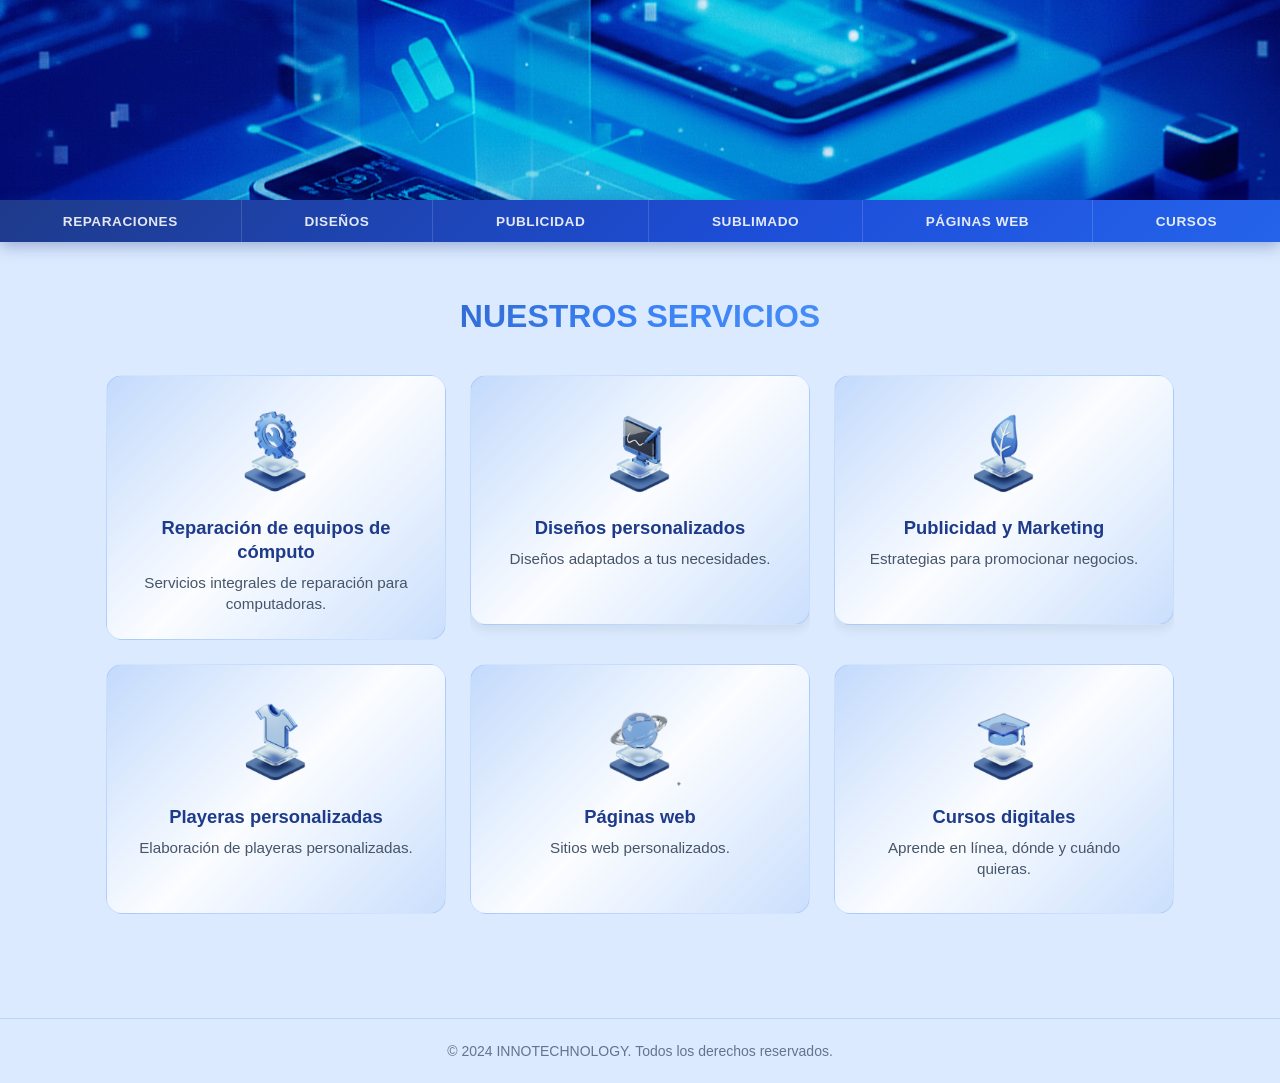
==== commit cc1b37f0: "Add files via upload" ====
--- a/index.html
+++ b/index.html
@@ -97,13 +97,14 @@
         </div>
         <!-- FIN GRID -->
 
-        <!-- CARRUSEL BANNER -->
+        <!-- CARRUSEL BANNER (OCULTO TEMPORALMENTE)
         <section class="banner-container">
           <div class="banner-slide active" style="background-image: url(Multimediaindex/Banner1.jpg)"></div>
           <div class="banner-slide"        style="background-image: url(Multimediaindex/Banner2.jpg)"></div>
         </section>
+        -->
 
-        <!-- BOTONES BANNER -->
+        <!-- BOTONES BANNER (OCULTOS TEMPORALMENTE)
         <div class="botones-container">
           <a href="Botswhats.html" class="boton boton-bots">
             <span class="boton-icono">🤖</span>
@@ -114,8 +115,9 @@
             <span>Contáctame</span>
           </a>
         </div>
+        -->
 
-        <!-- VIDEO -->
+        <!-- VIDEO (OCULTO TEMPORALMENTE)
         <section class="video-container">
           <div class="video-responsive">
             <iframe
@@ -129,6 +131,7 @@
             ></iframe>
           </div>
         </section>
+        -->
 
       </main>
 
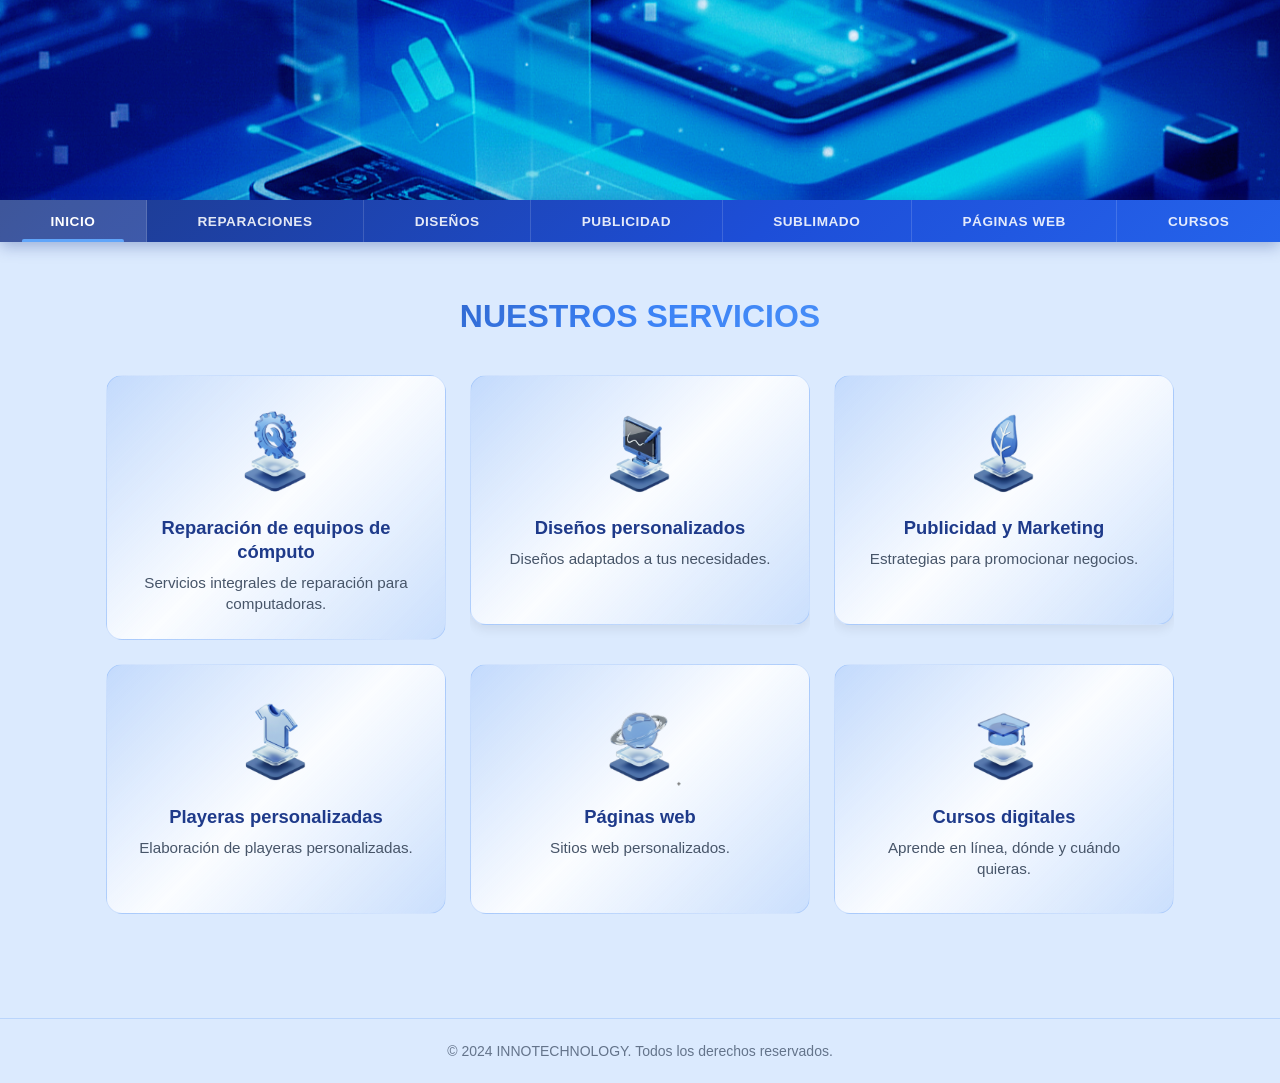
==== commit 5974a38a: "Add files via upload" ====
--- a/index.html
+++ b/index.html
@@ -4,7 +4,424 @@
     <meta charset="UTF-8" />
     <meta name="viewport" content="width=device-width, initial-scale=1.0" />
     <title>Innotechnology</title>
-    <link rel="stylesheet" href="styles.css" />
+    <style>
+      /* ===========================
+         RESET BÁSICO
+         =========================== */
+      *, *::before, *::after {
+        margin: 0;
+        padding: 0;
+        box-sizing: border-box;
+      }
+
+      html, body {
+        height: 100%;
+        width: 100%;
+        scroll-behavior: smooth;
+      }
+
+      body {
+        font-family: Arial, Helvetica, sans-serif;
+        background: #ffffff;
+        color: #333;
+        overflow-x: hidden;
+      }
+
+      a {
+        text-decoration: none;
+        color: inherit;
+      }
+
+      img {
+        display: block;
+        max-width: 100%;
+      }
+
+      /* ===========================
+         CONTENEDOR PRINCIPAL
+         =========================== */
+      .contenedor-principal {
+        min-height: 100vh;
+        width: 100%;
+        background: #dbeafe;
+      }
+
+      /* ===========================
+         HEADER
+         =========================== */
+      .header-principal {
+        height: 200px;
+        width: 100%;
+        overflow: hidden;
+        background-size: cover;
+        background-position: center;
+        display: block;
+      }
+
+      /* ===========================
+         NAV DE SERVICIOS
+         =========================== */
+      .nav-servicios {
+        width: 100%;
+        background: linear-gradient(135deg, #1e3a8a 0%, #1d4ed8 60%, #2563eb 100%);
+        display: flex;
+        flex-wrap: nowrap;
+        overflow-x: auto;
+        gap: 0;
+        padding: 0;
+        scrollbar-width: none;
+        -ms-overflow-style: none;
+        box-shadow: 0 4px 16px rgba(30, 58, 138, 0.35);
+      }
+
+      .nav-servicios::-webkit-scrollbar {
+        display: none;
+      }
+
+      .nav-btn {
+        flex: 1 0 auto;
+        min-width: max-content;
+        padding: 0.75rem 1.1rem;
+        font-size: 0.78rem;
+        font-weight: 700;
+        color: rgba(255, 255, 255, 0.88);
+        text-align: center;
+        letter-spacing: 0.04em;
+        text-transform: uppercase;
+        border-right: 1px solid rgba(255, 255, 255, 0.15);
+        transition: background 0.25s ease, color 0.25s ease;
+        position: relative;
+        white-space: nowrap;
+      }
+
+      .nav-btn:last-child {
+        border-right: none;
+      }
+
+      .nav-btn::after {
+        content: '';
+        position: absolute;
+        bottom: 0;
+        left: 50%;
+        transform: translateX(-50%) scaleX(0);
+        width: 70%;
+        height: 3px;
+        background: #60a5fa;
+        border-radius: 2px 2px 0 0;
+        transition: transform 0.25s ease;
+      }
+
+      .nav-btn:hover,
+      .nav-btn.active {
+        background: rgba(255, 255, 255, 0.14);
+        color: #ffffff;
+      }
+
+      .nav-btn:hover::after,
+      .nav-btn.active::after {
+        transform: translateX(-50%) scaleX(1);
+      }
+
+      @media (min-width: 600px) {
+        .nav-btn {
+          font-size: 0.85rem;
+          padding: 0.85rem 1.4rem;
+        }
+      }
+
+      /* ===========================
+         MAIN CONTENT
+         =========================== */
+      .main-content {
+        padding: 1.5rem 1rem;
+        width: 100%;
+        max-width: 1200px;
+        margin: 0 auto;
+      }
+
+      /* ===========================
+         TÍTULO SECCIÓN
+         =========================== */
+      .titulo-seccion {
+        text-align: center;
+        margin: 2rem 0 2.5rem 0;
+      }
+
+      .titulo-servicios {
+        font-size: 2rem;
+        font-weight: 900;
+        background: linear-gradient(135deg, #1e3a8a 0%, #3b82f6 50%, #60a5fa 100%);
+        -webkit-background-clip: text;
+        -webkit-text-fill-color: transparent;
+        background-clip: text;
+      }
+
+      /* ===========================
+         GRID DE SERVICIOS
+         =========================== */
+      .grid-servicios {
+        display: grid;
+        grid-template-columns: 1fr;
+        gap: 1.5rem;
+        max-width: 1100px;
+        margin: 0 auto 3rem auto;
+        padding: 0 1rem;
+      }
+
+      @media (min-width: 768px) {
+        .grid-servicios {
+          grid-template-columns: repeat(2, 1fr);
+        }
+      }
+
+      @media (min-width: 1024px) {
+        .grid-servicios {
+          grid-template-columns: repeat(3, 1fr);
+        }
+      }
+
+      /* ===========================
+         CARDS — ENTRADA ANIMADA
+         =========================== */
+      .card-servicio {
+        width: 100%;
+        border-radius: 1rem;
+        overflow: hidden;
+        display: block;
+        opacity: 0;
+        transform: translateY(30px);
+        transition: opacity 0.5s ease, transform 0.5s ease;
+      }
+
+      .card-servicio.visible {
+        opacity: 1;
+        transform: translateY(0);
+      }
+
+      .card-servicio:nth-child(1) { transition-delay: 0.05s; }
+      .card-servicio:nth-child(2) { transition-delay: 0.12s; }
+      .card-servicio:nth-child(3) { transition-delay: 0.19s; }
+      .card-servicio:nth-child(4) { transition-delay: 0.26s; }
+      .card-servicio:nth-child(5) { transition-delay: 0.33s; }
+      .card-servicio:nth-child(6) { transition-delay: 0.40s; }
+
+      /* ===========================
+         CARD INNER — EFECTO ESPEJO
+         =========================== */
+      .card-inner {
+        position: relative;
+        background: linear-gradient(
+          135deg,
+          rgba(59, 130, 246, 0.15) 0%,
+          rgba(255, 255, 255, 0.88) 50%,
+          rgba(59, 130, 246, 0.10) 100%
+        );
+        border-radius: 1rem;
+        padding: 1.5rem;
+        text-align: center;
+        border: 1px solid rgba(59, 130, 246, 0.2);
+        box-shadow: 0 4px 12px rgba(0, 0, 0, 0.08);
+        min-height: 250px;
+        display: flex;
+        flex-direction: column;
+        align-items: center;
+        overflow: hidden;
+        transition: transform 0.35s ease, box-shadow 0.35s ease;
+      }
+
+      .card-mirror {
+        position: absolute;
+        top: -60%;
+        left: -75%;
+        width: 55%;
+        height: 200%;
+        background: linear-gradient(
+          105deg,
+          rgba(255, 255, 255, 0)   0%,
+          rgba(255, 255, 255, 0.55) 50%,
+          rgba(255, 255, 255, 0)   100%
+        );
+        transform: skewX(-15deg);
+        pointer-events: none;
+        opacity: 0;
+        animation: mirrorSweep 4s ease-in-out infinite;
+      }
+
+      @keyframes mirrorSweep {
+        0%   { left: -75%; opacity: 0; }
+        10%  { opacity: 1; }
+        55%  { left: 130%;  opacity: 1; }
+        60%  { opacity: 0; }
+        100% { left: 130%;  opacity: 0; }
+      }
+
+      .card-servicio:nth-child(1) .card-mirror { animation-delay: 0s;    }
+      .card-servicio:nth-child(2) .card-mirror { animation-delay: 0.65s; }
+      .card-servicio:nth-child(3) .card-mirror { animation-delay: 1.30s; }
+      .card-servicio:nth-child(4) .card-mirror { animation-delay: 1.95s; }
+      .card-servicio:nth-child(5) .card-mirror { animation-delay: 2.60s; }
+      .card-servicio:nth-child(6) .card-mirror { animation-delay: 3.25s; }
+
+      .card-servicio:hover .card-inner {
+        transform: translateY(-8px) scale(1.02);
+        box-shadow: 0 12px 30px rgba(30, 58, 138, 0.18);
+      }
+
+      .card-servicio:hover .card-mirror {
+        animation-duration: 1.2s;
+      }
+
+      /* ===========================
+         CONTENIDO INTERNO DE CARD
+         =========================== */
+      .card-imagen {
+        width: 100px;
+        height: 100px;
+        margin-bottom: 1rem;
+        object-fit: contain;
+        position: relative;
+        z-index: 1;
+      }
+
+      .card-titulo {
+        font-size: 1.15rem;
+        font-weight: 800;
+        color: #1e3a8a;
+        margin-bottom: 0.5rem;
+        line-height: 1.3;
+        position: relative;
+        z-index: 1;
+      }
+
+      .card-descripcion {
+        font-size: 0.95rem;
+        color: #475569;
+        line-height: 1.4;
+        position: relative;
+        z-index: 1;
+      }
+
+      /* ===========================
+         BANNER CARRUSEL
+         =========================== */
+      .banner-container {
+        position: relative;
+        width: 100%;
+        max-width: 1100px;
+        height: 180px;
+        margin: 2rem auto 0.5rem auto;
+        border-radius: 12px;
+        overflow: hidden;
+        box-shadow: 0 4px 12px rgba(0, 0, 0, 0.1);
+      }
+
+      @media (min-width: 768px)  { .banner-container { height: 280px; } }
+      @media (min-width: 1024px) { .banner-container { height: 350px; } }
+
+      .banner-slide {
+        position: absolute;
+        inset: 0;
+        background-size: contain;
+        background-position: center;
+        background-repeat: no-repeat;
+        background-color: rgba(219, 234, 254, 0.1);
+        opacity: 0;
+        transition: opacity 1s ease-in-out;
+      }
+
+      .banner-slide.active { opacity: 1; }
+
+      /* ===========================
+         BOTONES
+         =========================== */
+      .botones-container {
+        display: flex;
+        flex-wrap: wrap;
+        justify-content: center;
+        gap: 1rem;
+        margin: 0.8rem auto 3rem auto;
+        max-width: 1100px;
+        padding: 0 1rem;
+      }
+
+      .boton {
+        display: inline-flex;
+        align-items: center;
+        justify-content: center;
+        gap: 0.5rem;
+        padding: 0.9rem 1.8rem;
+        font-size: 1rem;
+        font-weight: 700;
+        color: white;
+        border-radius: 10px;
+        transition: all 0.3s ease;
+        box-shadow: 0 6px 20px rgba(0, 0, 0, 0.2);
+        cursor: pointer;
+      }
+
+      .boton:hover {
+        transform: translateY(-4px);
+        box-shadow: 0 10px 30px rgba(0, 0, 0, 0.3);
+      }
+
+      .boton-icono { font-size: 1.3rem; }
+
+      .boton-bots {
+        background: linear-gradient(135deg, #2563eb 0%, #3b82f6 100%);
+      }
+      .boton-bots:hover {
+        background: linear-gradient(135deg, #1d4ed8 0%, #2563eb 100%);
+      }
+
+      .boton-whatsapp {
+        background: linear-gradient(135deg, #25d366 0%, #128c7e 100%);
+      }
+      .boton-whatsapp:hover {
+        background: linear-gradient(135deg, #20ba5a 0%, #0e7a6a 100%);
+      }
+
+      /* ===========================
+         VIDEO
+         =========================== */
+      .video-container {
+        max-width: 1100px;
+        margin: 0 auto 3rem auto;
+        padding: 0 1rem;
+      }
+
+      .video-responsive {
+        position: relative;
+        padding-bottom: 56.25%;
+        height: 0;
+        overflow: hidden;
+        border-radius: 12px;
+        box-shadow: 0 4px 12px rgba(0, 0, 0, 0.1);
+      }
+
+      .video-responsive iframe,
+      .video-block {
+        position: absolute;
+        inset: 0;
+        width: 100%;
+        height: 100%;
+        border: 0;
+        border-radius: 12px;
+      }
+
+      /* ===========================
+         FOOTER
+         =========================== */
+      .footer-principal,
+      footer {
+        text-align: center;
+        padding: 1.5rem;
+        font-size: 0.875rem;
+        color: #64748b;
+        border-top: 1px solid rgba(59, 130, 246, 0.2);
+        background: #dbeafe;
+        margin-top: 2rem;
+      }
+    </style>
   </head>
   <body>
     <div class="contenedor-principal">
@@ -21,7 +438,8 @@
 
       <!-- NAV -->
       <nav class="nav-servicios">
-        <a href="serviciosreparacion.html" class="nav-btn">Reparaciones</a>
+              <a href="index.html" class="nav-btn active">Inicio</a>
+      <a href="serviciosreparacion.html" class="nav-btn">Reparaciones</a>
         <a href="Diseñospersonalizados.html" class="nav-btn">Diseños</a>
         <a href="Publicidadymarketing.html"  class="nav-btn">Publicidad</a>
         <a href="Sublidadoplayeras.html"     class="nav-btn">Sublimado</a>
@@ -96,42 +514,6 @@
 
         </div>
         <!-- FIN GRID -->
-
-        <!-- CARRUSEL BANNER (OCULTO TEMPORALMENTE)
-        <section class="banner-container">
-          <div class="banner-slide active" style="background-image: url(Multimediaindex/Banner1.jpg)"></div>
-          <div class="banner-slide"        style="background-image: url(Multimediaindex/Banner2.jpg)"></div>
-        </section>
-        -->
-
-        <!-- BOTONES BANNER (OCULTOS TEMPORALMENTE)
-        <div class="botones-container">
-          <a href="Botswhats.html" class="boton boton-bots">
-            <span class="boton-icono">🤖</span>
-            <span>Ir a Bots WhatsApp</span>
-          </a>
-          <a href="https://wa.me/524791449771" target="_blank" class="boton boton-whatsapp">
-            <span class="boton-icono">📱</span>
-            <span>Contáctame</span>
-          </a>
-        </div>
-        -->
-
-        <!-- VIDEO (OCULTO TEMPORALMENTE)
-        <section class="video-container">
-          <div class="video-responsive">
-            <iframe
-              class="video-block"
-              src="https://www.youtube.com/embed/8_dwAbOvHZw?autoplay=1&mute=1&loop=1&playlist=8_dwAbOvHZw&controls=0"
-              frameborder="0"
-              allow="accelerometer; autoplay; clipboard-write; encrypted-media; gyroscope; picture-in-picture"
-              allowfullscreen
-              loading="lazy"
-              referrerpolicy="strict-origin-when-cross-origin"
-            ></iframe>
-          </div>
-        </section>
-        -->
 
       </main>
 
